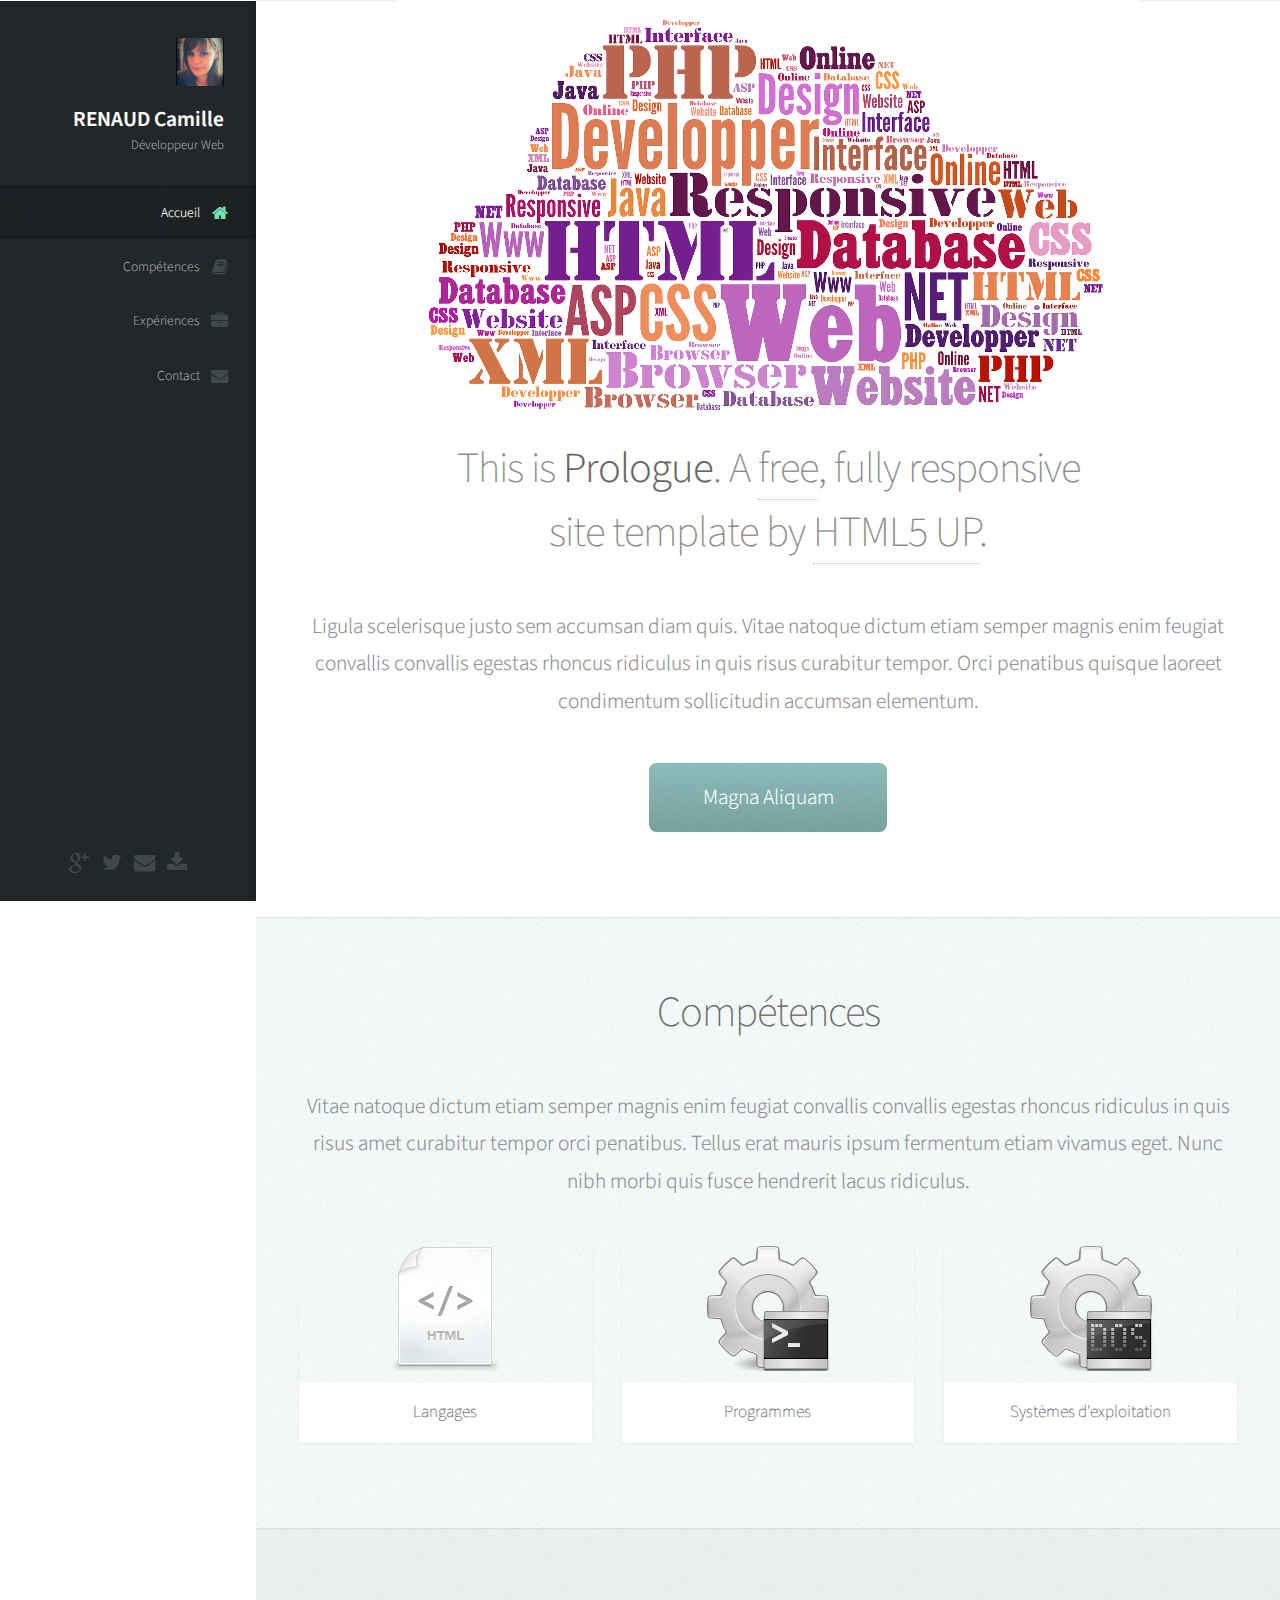
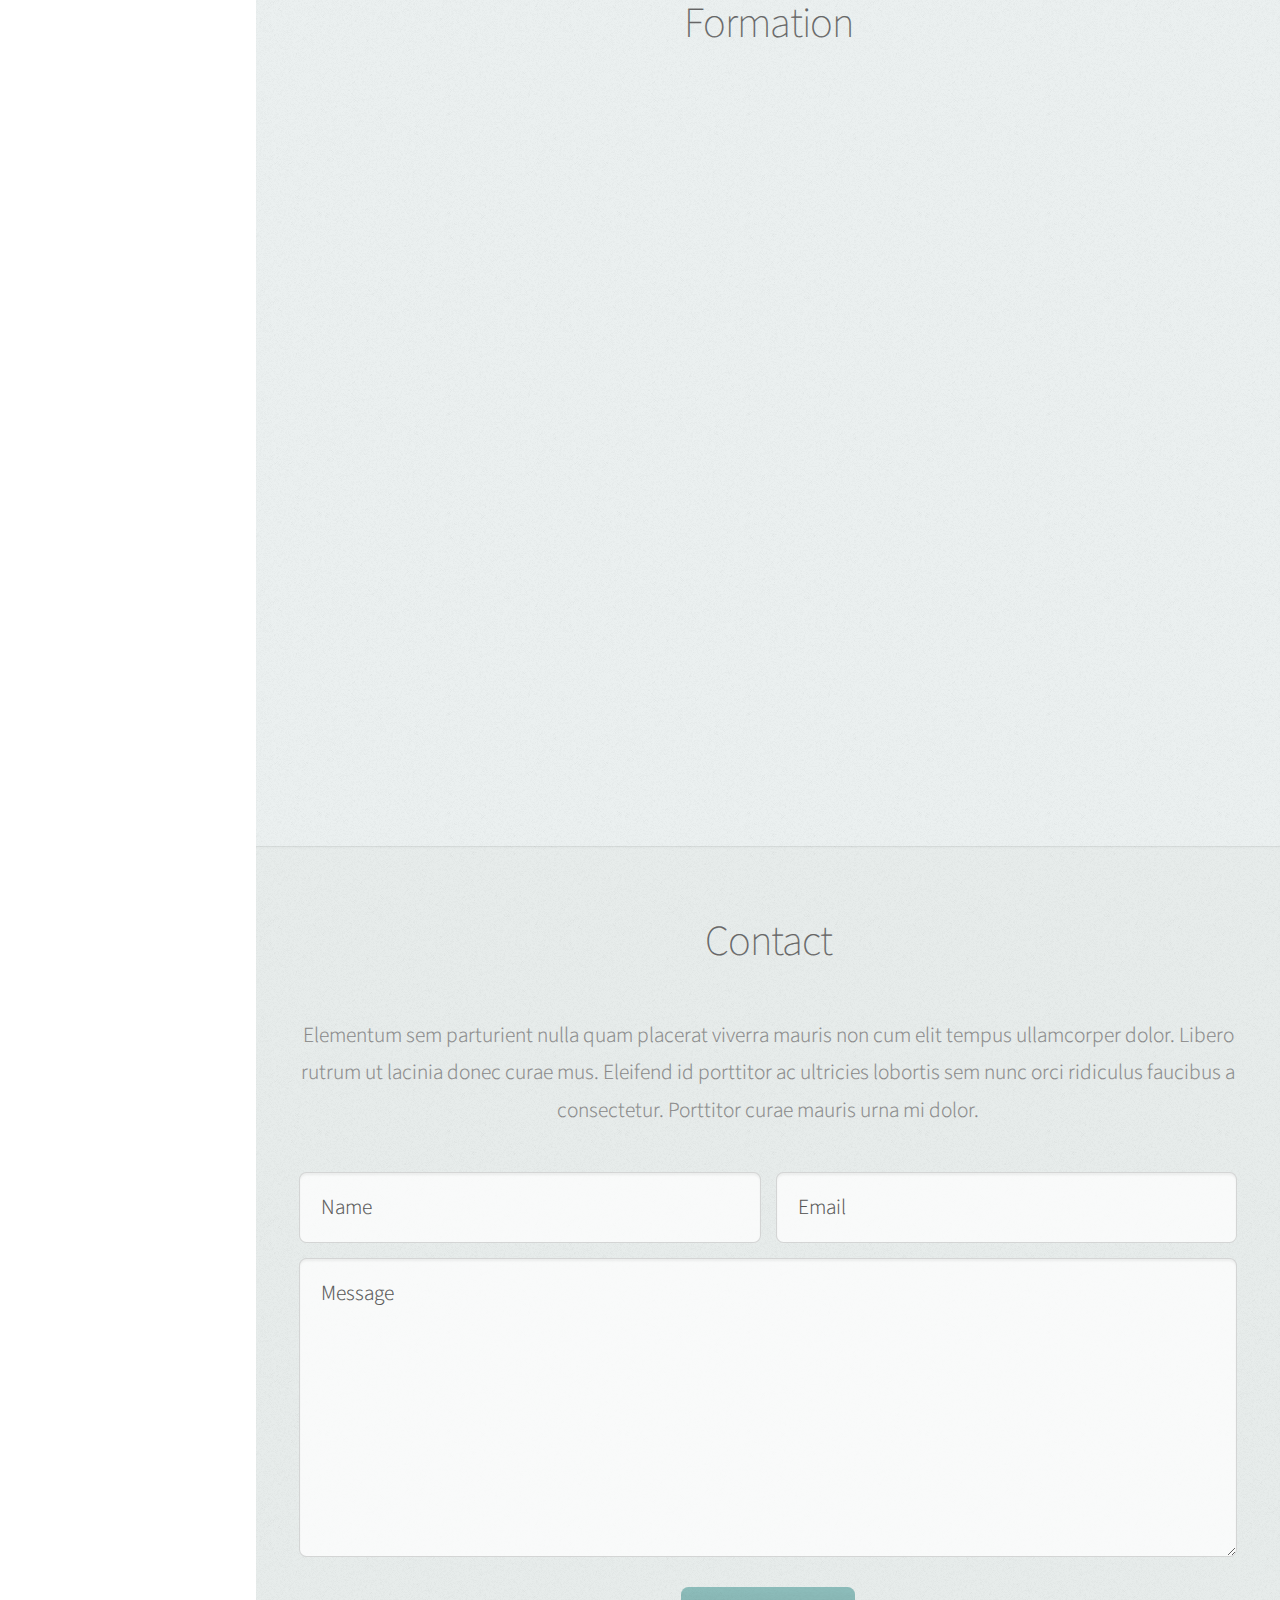
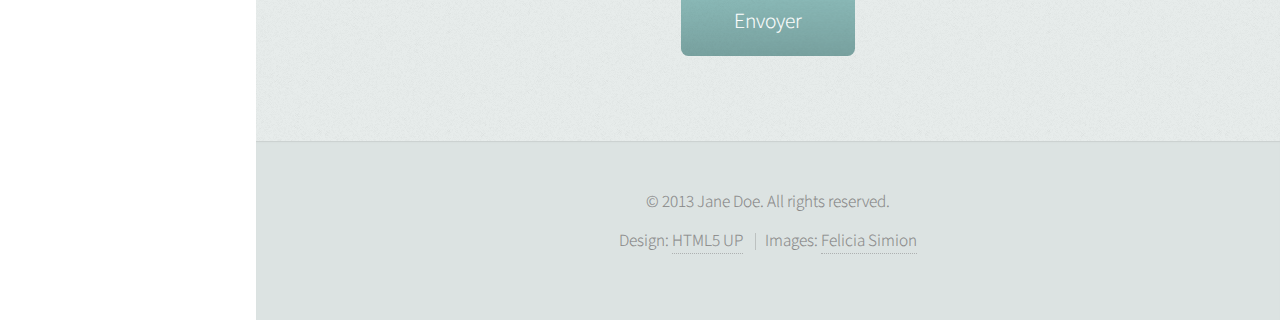
==== prologue/index.html @ a33b4a99 "First commit" ====
<!DOCTYPE HTML>
<!--
	Prologue 1.1 by HTML5 UP
	html5up.net | @n33co
	Free for personal and commercial use under the CCA 3.0 license (html5up.net/license)
-->
<html>
	<head>
		<title>Camille RENAUD </title>
		<meta http-equiv="content-type" content="text/html; charset=utf-8" />
		<meta name="description" content="" />
		<meta name="keywords" content="" />
		<link href="http://fonts.googleapis.com/css?family=Source+Sans+Pro:200,300,400,600" rel="stylesheet" type="text/css" />
		<!--[if lte IE 8]><script src="js/html5shiv.js"></script><![endif]-->
		<script src="js/jquery.min.js"></script>
		<script src="js/skel.min.js"></script>
		<script src="js/skel-panels.min.js"></script>
		<script src="js/init.js"></script>
		<noscript>
			<link rel="stylesheet" href="css/skel-noscript.css" />
			<link rel="stylesheet" href="css/style.css" />
			<link rel="stylesheet" href="css/style-wide.css" />
		</noscript>
		<!--[if lte IE 9]><link rel="stylesheet" href="css/ie9.css" /><![endif]-->
		<!--[if lte IE 8]><link rel="stylesheet" href="css/ie8.css" /><![endif]-->
	</head>
	<body>

		<!-- Header -->
			<div id="header" class="skel-panels-fixed">

				<div class="top">

					<!-- Logo -->
						<div id="logo">
							<span class="image avatar48"><img src="images/avatar (2).jpg" alt="" /></span>
							<h1 id="title">RENAUD Camille</h1>
							<span class="byline">Développeur Web</span>
						</div>

					<!-- Nav -->
						<nav id="nav">
							<ul>
								<li><a href="#top" id="top-link" class="skel-panels-ignoreHref"><span class="fa fa-home">Accueil</span></a></li>
								<li><a href="#competence" id="portfolio-link" class="skel-panels-ignoreHref"><span class="fa fa-book">Compétences</span></a></li>
								<li><a href="#experience" id="about-link" class="skel-panels-ignoreHref"><span class="fa fa-briefcase">Expériences</span></a></li>
								<li><a href="#contact" id="contact-link" class="skel-panels-ignoreHref"><span class="fa fa-envelope">Contact</span></a></li>
							</ul>
						</nav>
						
				</div>
				
				<div class="bottom">

					<!-- Social Icons -->
						<ul class="icons">
							<li><a href="#" class="fa fa-google-plus solo"><span>Google +</span></a></li>
							<li><a href="#" class="fa fa-twitter solo"><span>Twitter</span></a></li>
							<li><a href="mailto:renaud.camille02@gmail.com" class="fa fa-envelope solo"><span>Email</span></a></li>
							<li><a href="#" class="fa fa-download solo"><span>Télécharger mon CV</span></a></li>
						</ul>
				
				</div>
			
			</div>

		<!-- Main -->
			<div id="main">
			
				<!-- Intro -->
					<section id="top" class="one">
						<div class="container">

							<img src="images/cloudWebDevRedim.png" alt="" /></a>

							<header>
								<h2 class="alt">This is <strong>Prologue</strong>. A <a href="http://html5up.net/license">free</a>, fully responsive<br />
								site template by <a href="http://html5up.net">HTML5 UP</a>.</h2>
							</header>
							
							<p>Ligula scelerisque justo sem accumsan diam quis. Vitae natoque dictum 
							etiam semper magnis enim feugiat convallis convallis egestas rhoncus ridiculus 
							in quis risus curabitur tempor. Orci penatibus quisque laoreet condimentum 
							sollicitudin accumsan elementum.</p>

							<footer>
								<a href="#portfolio" class="button scrolly">Magna Aliquam</a>
							</footer>

						</div>
					</section>
					
				<!-- Compétences -->
					<section id="competence" class="two">
						<div class="container">
					
							<header>
								<h2>Compétences</h2>
							</header>
							
							<p>Vitae natoque dictum etiam semper magnis enim feugiat convallis convallis
							egestas rhoncus ridiculus in quis risus amet curabitur tempor orci penatibus.
							Tellus erat mauris ipsum fermentum etiam vivamus eget. Nunc nibh morbi quis 
							fusce hendrerit lacus ridiculus.</p>
						
							<div class="row">
								<div class="4u">
									<article class="item">
										<img src="images/html.png" alt="" /></a>
										<header>
											<h3>Langages</h3>
											<small></small>
										</header>
									</article>
									
								</div>
								<div class="4u">
									<article class="item">
										<img src="images/programmes.png" alt="" /></a>
										<header>
											<h3>Programmes</h3>
										</header>
									</article>
								</div>
								<div class="4u">
									<article class="item">
										<img src="images/dos.png" alt="" /></a>
										<header>
											<h3>Systèmes d'exploitation</h3>
										</header>
									</article>
								</div>
							</div>
						</div>
					</section>

				<!-- Expérience -->
					<section id="experience" class="three">
						<div class="container">

							<header>
								<h2>Formation</h2>
							</header>
							<iframe src='http://cdn.knightlab.com/libs/timeline/latest/embed/index.html?source=0Aj11MowfPvYHdFdXZmFJZU50dHVqMDJ0Q3JFQV9kMkE&font=Rancho-Gudea&maptype=ROADMAP&lang=fr&start_at_end=true&height=650' width='100%' height='650' frameborder='0'></iframe>
						</div>
					</section>
			
				<!-- Contact -->
					<section id="contact" class="four">
						<div class="container">

							<header>
								<h2>Contact</h2>
							</header>

							<p>Elementum sem parturient nulla quam placerat viverra 
							mauris non cum elit tempus ullamcorper dolor. Libero rutrum ut lacinia 
							donec curae mus. Eleifend id porttitor ac ultricies lobortis sem nunc 
							orci ridiculus faucibus a consectetur. Porttitor curae mauris urna mi dolor.</p>
							
							<form method="post" action="#">
								<div class="row half">
									<div class="6u"><input type="text" class="text" name="name" placeholder="Name" /></div>
									<div class="6u"><input type="text" class="text" name="email" placeholder="Email" /></div>
								</div>
								<div class="row half">
									<div class="12u">
										<textarea name="message" placeholder="Message"></textarea>
									</div>
								</div>
								<div class="row">
									<div class="12u">
										<a href="mailto:renaud.camille@crenaud.com" class="button submit">Envoyer</a>
									</div>
								</div>
							</form>

						</div>
					</section>
			
			</div>

		<!-- Footer -->
			<div id="footer">
				
				<!-- Copyright -->
					<div class="copyright">
						<p>&copy; 2013 Jane Doe. All rights reserved.</p>
						<ul class="menu">
							<li>Design: <a href="http://html5up.net">HTML5 UP</a></li>
							<li>Images: <a href="http://ineedchemicalx.deviantart.com">Felicia Simion</a></li>
						</ul>
					</div>
				
			</div>

	</body>
</html>
---- prologue/css/skel-noscript.css ----
/* Resets (http://meyerweb.com/eric/tools/css/reset/ | v2.0 | 20110126 | License: none (public domain)) */

	html,body,div,span,applet,object,iframe,h1,h2,h3,h4,h5,h6,p,blockquote,pre,a,abbr,acronym,address,big,cite,code,del,dfn,em,img,ins,kbd,q,s,samp,small,strike,strong,sub,sup,tt,var,b,u,i,center,dl,dt,dd,ol,ul,li,fieldset,form,label,legend,table,caption,tbody,tfoot,thead,tr,th,td,article,aside,canvas,details,embed,figure,figcaption,footer,header,hgroup,menu,nav,output,ruby,section,summary,time,mark,audio,video{margin:0;padding:0;border:0;font-size:100%;font:inherit;vertical-align:baseline;}article,aside,details,figcaption,figure,footer,header,hgroup,menu,nav,section{display:block;}body{line-height:1;}ol,ul{list-style:none;}blockquote,q{quotes:none;}blockquote:before,blockquote:after,q:before,q:after{content:'';content:none;}table{border-collapse:collapse;border-spacing:0;}body{-webkit-text-size-adjust:none}

/* Box Model */

	*, *:before, *:after {
		-moz-box-sizing: border-box;
		-webkit-box-sizing: border-box;
		-o-box-sizing: border-box;
		-ms-box-sizing: border-box;
		box-sizing: border-box;
	}

/* Container */

	body {
		min-width: 1200px;
	}

	.container {
		width: 1200px;
		margin-left: auto;
		margin-right: auto;
	}

	/* Modifiers */
	
		.container.small {
			width: 900px;
		}

		.container.big {
			width: 100%;
			max-width: 1500px;
			min-width: 1200px;
		}

/* Grid */

	/* Cells */

		.\31 2u { width: 100% }
		.\31 1u { width: 91.6666666667% }
		.\31 0u { width: 83.3333333333% }
		.\39 u { width: 75% }
		.\38 u { width: 66.6666666667% }
		.\37 u { width: 58.3333333333% }
		.\36 u { width: 50% }
		.\35 u { width: 41.6666666667% }
		.\34 u { width: 33.3333333333% }
		.\33 u { width: 25% }
		.\32 u { width: 16.6666666667% }
		.\31 u { width: 8.3333333333% }
		.\-11u { margin-left: 91.6666666667% }
		.\-10u { margin-left: 83.3333333333% }
		.\-9u { margin-left: 75% }
		.\-8u { margin-left: 66.6666666667% }
		.\-7u { margin-left: 58.3333333333% }
		.\-6u { margin-left: 50% }
		.\-5u { margin-left: 41.6666666667% }
		.\-4u { margin-left: 33.3333333333% }
		.\-3u { margin-left: 25% }
		.\-2u { margin-left: 16.6666666667% }
		.\-1u { margin-left: 8.3333333333% }

		.row > * {
			padding: 40px 0 0 40px;
			float: left;
			-moz-box-sizing: border-box;
			-webkit-box-sizing: border-box;
			-o-box-sizing: border-box;
			-ms-box-sizing: border-box;
			box-sizing: border-box;
		}

		.row + .row > * {
			padding-top: 40px;
		}

		.row {
			margin-left: -40px;
		}

	/* Rows */

		.row:after {
			content: '';
			display: block;
			clear: both;
			height: 0;
		}

		.row:first-child > * {
			padding-top: 0;
		}

		.row > * {
			padding-top: 0;
		}

		/* Modifiers */

			/* Flush */

				.row.flush {
					margin-left: 0;
				}

				.row.flush > * {
					padding: 0 !important;
				}

			/* Quarter */

				.row.quarter > * {
					padding: 10px 0 0 10px;
				}

				.row.quarter + .row.quarter > * {
					padding-top: 10px;
				}

				.row.quarter {
					margin-left: -10px;
				}

			/* Half */

				.row.half > * {
					padding: 20px 0 0 20px;
				}

				.row.half + .row.half > * {
					padding-top: 20px;
				}

				.row.half {
					margin-left: -20px;
				}

			/* One and (a) Half */

				.row.oneandhalf > * {
					padding: 60px 0 0 60px;
				}

				.row.oneandhalf + .row.oneandhalf > * {
					padding-top: 60px;
				}

				.row.oneandhalf {
					margin-left: -60px;
				}

			/* Double */

				.row.double > * {
					padding: 80px 0 0 80px;
				}

				.row.double + .row.double > * {
					padding-top: 80px;
				}

				.row.double {
					margin-left: -80px;
				}
---- prologue/css/style.css ----
@charset 'UTF-8';

@font-face{font-family:'FontAwesome';src:url('font/fontawesome-webfont.eot?v=4.0.1');src:url('font/fontawesome-webfont.eot?#iefix&v=4.0.1') format('embedded-opentype'),url('font/fontawesome-webfont.woff?v=4.0.1') format('woff'),url('font/fontawesome-webfont.ttf?v=4.0.1') format('truetype'),url('font/fontawesome-webfont.svg?v=4.0.1#fontawesomeregular') format('svg');font-weight:normal;font-style:normal}

/*
	Prologue 1.1 by HTML5 UP
	html5up.net | @n33co
	Free for personal and commercial use under the CCA 3.0 license (html5up.net/license)
*/

/*********************************************************************************/
/* Basic                                                                         */
/*********************************************************************************/

	body
	{
		background: #fff;
	}

	body,input,textarea,select
	{
		font-family: 'Source Sans Pro', sans-serif;
		font-size: 19pt;
		font-weight: 300;
		line-height: 1.75em;
		color: #888;
		-webkit-text-stroke: 0.15px;
	}

	h1,h2,h3,h4,h5,h6
	{
		font-weight: 200;
		color: #666;
		line-height: 1.5em;
	}
	
		h1 a, h2 a, h3 a, h4 a, h5 a, h6 a
		{
			color: inherit;
			text-decoration: none;
		}

		h1 strong, h2 strong, h3 strong, h4 strong, h5 strong, h6 strong
		{
			font-weight: 300;
		}
		
		h2
		{
			font-size: 2em;
			letter-spacing: -1px;
		}
		
			h2.alt
			{
				color: #888;
			}
			
			h2.alt strong
			{
				color: #666;
			}

		h3
		{
			font-size: 1.5em;
		}

	header
	{
		margin: 0 0 2em 0;
	}

	footer
	{
		margin: 2em 0 0 0;
	}

	strong, b
	{
		font-weight: 300;
		color: #666;
	}
	
	em, i
	{
		font-style: italic;
	}

	a
	{
		text-decoration: none;
		color: inherit;
		border-bottom: dotted 1px rgba(128,128,128,0.5);
		-moz-transition: color 0.35s ease-in-out, border-bottom-color 0.35s ease-in-out;
		-webkit-transition: color 0.35s ease-in-out, border-bottom-color 0.35s ease-in-out;
		-o-transition: color 0.35s ease-in-out, border-bottom-color 0.35s ease-in-out;
		-ms-transition: color 0.35s ease-in-out, border-bottom-color 0.35s ease-in-out;
		transition: color 0.35s ease-in-out, border-bottom-color 0.35s ease-in-out;
		outline: 0;
	}

		a:hover
		{
			color: #E27689;
			border-bottom-color: rgba(255,255,255,0);
		}

	sub
	{
		position: relative;
		top: 0.5em;
		font-size: 0.8em;
	}
	
	sup
	{
		position: relative;
		top: -0.5em;
		font-size: 0.8em;
	}
	
	hr
	{
		border: 0;
		border-top: solid 1px #ddd;
	}
	
	blockquote
	{
		border-left: solid 0.5em #ddd;
		padding: 1em 0 1em 2em;
		font-style: italic;
	}
	
	p, ul, ol, dl, table
	{
		margin-bottom: 2em;
	}

	br.clear
	{
		clear: both;
	}

	/* Sections/Articles */
	
		section,
		article
		{
			margin-bottom: 3em;
		}
		
		section > :last-child,
		article > :last-child,
		section > .container > :last-child,
		article > .container > :last-child
		{
			margin-bottom: 0;
		}

		section:last-child,
		article:last-child
		{
			margin-bottom: 0;
		}

		.row > section,
		.row > article
		{
			margin-bottom: 0;
		}

	/* Images */

		.image
		{
			display: inline-block;
			border: 0;
		}
		
			.image img
			{
				display: block;
				width: 100%;
			}
			
			.image.avatar48
			{
				width: 48px;
				height: 48px;
				background: #f00;
			}
			
				.image.avatar48 img
				{
					width: 48px;
					height: 48px;
				}

			.image.full
			{
				display: block;
				width: 100%;
			}
			
			.image.featured
			{
				display: block;
				width: 100%;
				margin: 0 0 2em 0;
			}
			
			.image.left
			{
				float: left;
				margin: 0 2em 2em 0;
			}
			
			.image.centered
			{
				display: block;
				margin: 0 0 2em 0;
			}

				.image.centered img
				{
					margin: 0 auto;
					width: auto;
				}

	/* Lists */

		ul.default
		{
			list-style: disc;
			padding-left: 1em;
		}
		
			ul.default li
			{
				padding-left: 0.5em;
			}		

		ul.icons
		{
			cursor: default;
		}	
		
			ul.icons li
			{
				display: inline-block;
			}
			
				ul.icons a
				{
					display: inline-block;
					width: 2em;
					height: 2em;
					line-height: 2em;
					text-align: center;
					border: 0;
				}

		ul.menu
		{
			cursor: default;
		}
		
			ul.menu li
			{
				display: inline-block;
				line-height: 1em;
				border-left: solid 1px rgba(128,128,128,0.35);
				padding: 0 0 0 0.5em;
				margin: 0 0 0 0.5em;
			}
			
			ul.menu li:first-child
			{
				border-left: 0;
				padding-left: 0;
				margin-left: 0;
			}

		ol.default
		{
			list-style: decimal;
			padding-left: 1.25em;
		}

			ol.default li
			{
				padding-left: 0.25em;
			}

	/* Forms */

		form
		{
		}
		
			form label
			{
				display: block;
				text-align: left;
				margin-bottom: 0.5em;
			}
		
			form input.text,
			form select,
			form textarea
			{
				position: relative;
				-webkit-appearance: none;
				display: block;
				border: 0;
				background: #fff;
				background: rgba(255,255,255,0.75);
				width: 100%;
				border-radius: 0.35em;
				padding: 0.75em 1em 0.75em 1em;
				box-shadow: inset 0 0.1em 0.1em 0 rgba(0,0,0,0.05);
				border: solid 1px rgba(0,0,0,0.15);
				-moz-transition: all 0.35s ease-in-out;
				-webkit-transition: all 0.35s ease-in-out;
				-o-transition: all 0.35s ease-in-out;
				-ms-transition: all 0.35s ease-in-out;
				transition: all 0.35s ease-in-out;
			}

				form input.text:hover,
				form select:hover,
				form textarea:hover
				{
				}

				form input.text:focus,
				form select:focus,
				form textarea:focus
				{
					box-shadow: 0 0 2px 1px #8ededc;
					background: #fff;
				}
				
				form textarea
				{
					min-height: 14em;
				}

				form .formerize-placeholder
				{
					color: #555 !important;
				}

				form ::-webkit-input-placeholder
				{
					color: #555 !important;
				}

				form :-moz-placeholder
				{
					color: #555 !important;
				}

				form ::-moz-placeholder
				{
					color: #555 !important;
				}

				form :-ms-input-placeholder
				{
					color: #555 !important;
				}

				form ::-moz-focus-inner
				{
					border: 0;
				}
			
	/* Tables */
	
		table
		{
			width: 100%;
		}
		
			table.default
			{
				width: 100%;
				text-align: left;
			}
			
				table.default tbody tr:nth-child(2n+2)
				{
					background: #f4f4f4;
				}
				
				table.default td
				{
					padding: 0.5em 1em 0.5em 1em;
				}
				
				table.default th
				{
					text-align: left;
					padding: 0.5em 1em 0.5em 1em;
					color: #fff;
					background: #222729 url('images/overlay.png');
				}
			
				table.default thead
				{
					background: #444;
					color: #fff;
				}
				
				table.default tfoot
				{
					background: #eee;
				}
				
				table.default tbody
				{
				}

	/* Buttons */
		
		.button
		{
			position: relative;
			display: inline-block;
			border-radius: 0.35em;
			color: #fff !important;
			text-decoration: none;
			padding: 0.75em 2.5em 0.75em 2.5em;
			background-color: #8ebebc;
			border: 0;
			cursor: pointer;
			background-image: -moz-linear-gradient(top, rgba(0,0,0,0), rgba(0,0,0,0.15)), url('images/overlay.png');
			background-image: -webkit-linear-gradient(top, rgba(0,0,0,0), rgba(0,0,0,0.15)), url('images/overlay.png');
			background-image: -o-linear-gradient(top, rgba(0,0,0,0), rgba(0,0,0,0.15)), url('images/overlay.png');
			background-image: -ms-linear-gradient(top, rgba(0,0,0,0), rgba(0,0,0,0.15)), url('images/overlay.png');
			background-image: linear-gradient(top, rgba(0,0,0,0), rgba(0,0,0,0.15)), url('images/overlay.png');			
			-moz-transition: background-color 0.35s ease-in-out;
			-webkit-transition: background-color 0.35s ease-in-out;
			-o-transition: background-color 0.35s ease-in-out;
			-ms-transition: background-color 0.35s ease-in-out;
			transition: background-color 0.35s ease-in-out;
		}

			.button:hover
			{
				background-color: #9ececc;
			}
			
			.button:active
			{
				background-color: #7eaeac;
			}
		
	/* Item */
	
		.item
		{
			box-shadow: 0 0.05em 0.15em 0 rgba(0,0,0,0.05);
			margin-bottom: 40px;
		}
		
			.item header
			{
				background: #fff;
				margin: 0;
				padding: 1em 0 1em 0;
				font-size: 0.8em;
			}

				.item header h3
				{
					font-size: 1em;
				}

/*********************************************************************************/
/* Icons                                                                         */
/* Powered by Font Awesome by Dave Gandy | http://fontawesome.io                 */
/* Licensed under the SIL OFL 1.1 (font), MIT (CSS)                              */
/*********************************************************************************/

	.fa
	{
		text-decoration: none;
	}

		.fa.solo
		{
		}
		
			.fa.solo span
			{
				display: none;
			}

		.fa:before
		{
			display:inline-block;
			font-family: FontAwesome;
			font-size: 1.25em;
			text-decoration: none;
			font-style: normal;
			font-weight: normal;
			line-height: 1;
			-webkit-font-smoothing:antialiased;
			-moz-osx-font-smoothing:grayscale;
		}

		.fa-lg{font-size:1.3333333333333333em;line-height:.75em;vertical-align:-15%}
		.fa-2x{font-size:2em}
		.fa-3x{font-size:3em}
		.fa-4x{font-size:4em}
		.fa-5x{font-size:5em}
		.fa-fw{width:1.2857142857142858em;text-align:center}
		.fa-ul{padding-left:0;margin-left:2.142857142857143em;list-style-type:none}.fa-ul>li{position:relative}
		.fa-li{position:absolute;left:-2.142857142857143em;width:2.142857142857143em;top:.14285714285714285em;text-align:center}.fa-li.fa-lg{left:-1.8571428571428572em}
		.fa-border{padding:.2em .25em .15em;border:solid .08em #eee;border-radius:.1em}
		.pull-right{float:right}
		.pull-left{float:left}
		.fa.pull-left{margin-right:.3em}
		.fa.pull-right{margin-left:.3em}
		.fa-spin{-webkit-animation:spin 2s infinite linear;-moz-animation:spin 2s infinite linear;-o-animation:spin 2s infinite linear;animation:spin 2s infinite linear}
		@-moz-keyframes spin{0%{-moz-transform:rotate(0deg)} 100%{-moz-transform:rotate(359deg)}}@-webkit-keyframes spin{0%{-webkit-transform:rotate(0deg)} 100%{-webkit-transform:rotate(359deg)}}@-o-keyframes spin{0%{-o-transform:rotate(0deg)} 100%{-o-transform:rotate(359deg)}}@-ms-keyframes spin{0%{-ms-transform:rotate(0deg)} 100%{-ms-transform:rotate(359deg)}}@keyframes spin{0%{transform:rotate(0deg)} 100%{transform:rotate(359deg)}}.fa-rotate-90{filter:progid:DXImageTransform.Microsoft.BasicImage(rotation=1);-webkit-transform:rotate(90deg);-moz-transform:rotate(90deg);-ms-transform:rotate(90deg);-o-transform:rotate(90deg);transform:rotate(90deg)}
		.fa-rotate-180{filter:progid:DXImageTransform.Microsoft.BasicImage(rotation=2);-webkit-transform:rotate(180deg);-moz-transform:rotate(180deg);-ms-transform:rotate(180deg);-o-transform:rotate(180deg);transform:rotate(180deg)}
		.fa-rotate-270{filter:progid:DXImageTransform.Microsoft.BasicImage(rotation=3);-webkit-transform:rotate(270deg);-moz-transform:rotate(270deg);-ms-transform:rotate(270deg);-o-transform:rotate(270deg);transform:rotate(270deg)}
		.fa-flip-horizontal{filter:progid:DXImageTransform.Microsoft.BasicImage(rotation=0, mirror=1);-webkit-transform:scale(-1, 1);-moz-transform:scale(-1, 1);-ms-transform:scale(-1, 1);-o-transform:scale(-1, 1);transform:scale(-1, 1)}
		.fa-flip-vertical{filter:progid:DXImageTransform.Microsoft.BasicImage(rotation=2, mirror=1);-webkit-transform:scale(1, -1);-moz-transform:scale(1, -1);-ms-transform:scale(1, -1);-o-transform:scale(1, -1);transform:scale(1, -1)}
		.fa-stack{position:relative;display:inline-block;width:2em;height:2em;line-height:2em;vertical-align:middle}
		.fa-stack-1x,.fa-stack-2x{position:absolute;left:0;width:100%;text-align:center}
		.fa-stack-1x{line-height:inherit}
		.fa-stack-2x{font-size:2em}
		.fa-inverse{color:#fff}
		.fa-glass:before{content:"\f000"}
		.fa-music:before{content:"\f001"}
		.fa-search:before{content:"\f002"}
		.fa-envelope-o:before{content:"\f003"}
		.fa-heart:before{content:"\f004"}
		.fa-star:before{content:"\f005"}
		.fa-star-o:before{content:"\f006"}
		.fa-user:before{content:"\f007"}
		.fa-film:before{content:"\f008"}
		.fa-th-large:before{content:"\f009"}
		.fa-th:before{content:"\f00a"}
		.fa-th-list:before{content:"\f00b"}
		.fa-check:before{content:"\f00c"}
		.fa-times:before{content:"\f00d"}
		.fa-search-plus:before{content:"\f00e"}
		.fa-search-minus:before{content:"\f010"}
		.fa-power-off:before{content:"\f011"}
		.fa-signal:before{content:"\f012"}
		.fa-gear:before,.fa-cog:before{content:"\f013"}
		.fa-trash-o:before{content:"\f014"}
		.fa-home:before{content:"\f015"}
		.fa-file-o:before{content:"\f016"}
		.fa-clock-o:before{content:"\f017"}
		.fa-road:before{content:"\f018"}
		.fa-download:before{content:"\f019"}
		.fa-arrow-circle-o-down:before{content:"\f01a"}
		.fa-arrow-circle-o-up:before{content:"\f01b"}
		.fa-inbox:before{content:"\f01c"}
		.fa-play-circle-o:before{content:"\f01d"}
		.fa-rotate-right:before,.fa-repeat:before{content:"\f01e"}
		.fa-refresh:before{content:"\f021"}
		.fa-list-alt:before{content:"\f022"}
		.fa-lock:before{content:"\f023"}
		.fa-flag:before{content:"\f024"}
		.fa-headphones:before{content:"\f025"}
		.fa-volume-off:before{content:"\f026"}
		.fa-volume-down:before{content:"\f027"}
		.fa-volume-up:before{content:"\f028"}
		.fa-qrcode:before{content:"\f029"}
		.fa-barcode:before{content:"\f02a"}
		.fa-tag:before{content:"\f02b"}
		.fa-tags:before{content:"\f02c"}
		.fa-book:before{content:"\f02d"}
		.fa-bookmark:before{content:"\f02e"}
		.fa-print:before{content:"\f02f"}
		.fa-camera:before{content:"\f030"}
		.fa-font:before{content:"\f031"}
		.fa-bold:before{content:"\f032"}
		.fa-italic:before{content:"\f033"}
		.fa-text-height:before{content:"\f034"}
		.fa-text-width:before{content:"\f035"}
		.fa-align-left:before{content:"\f036"}
		.fa-align-center:before{content:"\f037"}
		.fa-align-right:before{content:"\f038"}
		.fa-align-justify:before{content:"\f039"}
		.fa-list:before{content:"\f03a"}
		.fa-dedent:before,.fa-outdent:before{content:"\f03b"}
		.fa-indent:before{content:"\f03c"}
		.fa-video-camera:before{content:"\f03d"}
		.fa-picture-o:before{content:"\f03e"}
		.fa-pencil:before{content:"\f040"}
		.fa-map-marker:before{content:"\f041"}
		.fa-adjust:before{content:"\f042"}
		.fa-tint:before{content:"\f043"}
		.fa-edit:before,.fa-pencil-square-o:before{content:"\f044"}
		.fa-share-square-o:before{content:"\f045"}
		.fa-check-square-o:before{content:"\f046"}
		.fa-move:before{content:"\f047"}
		.fa-step-backward:before{content:"\f048"}
		.fa-fast-backward:before{content:"\f049"}
		.fa-backward:before{content:"\f04a"}
		.fa-play:before{content:"\f04b"}
		.fa-pause:before{content:"\f04c"}
		.fa-stop:before{content:"\f04d"}
		.fa-forward:before{content:"\f04e"}
		.fa-fast-forward:before{content:"\f050"}
		.fa-step-forward:before{content:"\f051"}
		.fa-eject:before{content:"\f052"}
		.fa-chevron-left:before{content:"\f053"}
		.fa-chevron-right:before{content:"\f054"}
		.fa-plus-circle:before{content:"\f055"}
		.fa-minus-circle:before{content:"\f056"}
		.fa-times-circle:before{content:"\f057"}
		.fa-check-circle:before{content:"\f058"}
		.fa-question-circle:before{content:"\f059"}
		.fa-info-circle:before{content:"\f05a"}
		.fa-crosshairs:before{content:"\f05b"}
		.fa-times-circle-o:before{content:"\f05c"}
		.fa-check-circle-o:before{content:"\f05d"}
		.fa-ban:before{content:"\f05e"}
		.fa-arrow-left:before{content:"\f060"}
		.fa-arrow-right:before{content:"\f061"}
		.fa-arrow-up:before{content:"\f062"}
		.fa-arrow-down:before{content:"\f063"}
		.fa-mail-forward:before,.fa-share:before{content:"\f064"}
		.fa-resize-full:before{content:"\f065"}
		.fa-resize-small:before{content:"\f066"}
		.fa-plus:before{content:"\f067"}
		.fa-minus:before{content:"\f068"}
		.fa-asterisk:before{content:"\f069"}
		.fa-exclamation-circle:before{content:"\f06a"}
		.fa-gift:before{content:"\f06b"}
		.fa-leaf:before{content:"\f06c"}
		.fa-fire:before{content:"\f06d"}
		.fa-eye:before{content:"\f06e"}
		.fa-eye-slash:before{content:"\f070"}
		.fa-warning:before,.fa-exclamation-triangle:before{content:"\f071"}
		.fa-plane:before{content:"\f072"}
		.fa-calendar:before{content:"\f073"}
		.fa-random:before{content:"\f074"}
		.fa-comment:before{content:"\f075"}
		.fa-magnet:before{content:"\f076"}
		.fa-chevron-up:before{content:"\f077"}
		.fa-chevron-down:before{content:"\f078"}
		.fa-retweet:before{content:"\f079"}
		.fa-shopping-cart:before{content:"\f07a"}
		.fa-folder:before{content:"\f07b"}
		.fa-folder-open:before{content:"\f07c"}
		.fa-resize-vertical:before{content:"\f07d"}
		.fa-resize-horizontal:before{content:"\f07e"}
		.fa-bar-chart-o:before{content:"\f080"}
		.fa-twitter-square:before{content:"\f081"}
		.fa-facebook-square:before{content:"\f082"}
		.fa-camera-retro:before{content:"\f083"}
		.fa-key:before{content:"\f084"}
		.fa-gears:before,.fa-cogs:before{content:"\f085"}
		.fa-comments:before{content:"\f086"}
		.fa-thumbs-o-up:before{content:"\f087"}
		.fa-thumbs-o-down:before{content:"\f088"}
		.fa-star-half:before{content:"\f089"}
		.fa-heart-o:before{content:"\f08a"}
		.fa-sign-out:before{content:"\f08b"}
		.fa-linkedin-square:before{content:"\f08c"}
		.fa-thumb-tack:before{content:"\f08d"}
		.fa-external-link:before{content:"\f08e"}
		.fa-sign-in:before{content:"\f090"}
		.fa-trophy:before{content:"\f091"}
		.fa-github-square:before{content:"\f092"}
		.fa-upload:before{content:"\f093"}
		.fa-lemon-o:before{content:"\f094"}
		.fa-phone:before{content:"\f095"}
		.fa-square-o:before{content:"\f096"}
		.fa-bookmark-o:before{content:"\f097"}
		.fa-phone-square:before{content:"\f098"}
		.fa-twitter:before{content:"\f099"}
		.fa-facebook:before{content:"\f09a"}
		.fa-github:before{content:"\f09b"}
		.fa-unlock:before{content:"\f09c"}
		.fa-credit-card:before{content:"\f09d"}
		.fa-rss:before{content:"\f09e"}
		.fa-hdd-o:before{content:"\f0a0"}
		.fa-bullhorn:before{content:"\f0a1"}
		.fa-bell:before{content:"\f0f3"}
		.fa-certificate:before{content:"\f0a3"}
		.fa-hand-o-right:before{content:"\f0a4"}
		.fa-hand-o-left:before{content:"\f0a5"}
		.fa-hand-o-up:before{content:"\f0a6"}
		.fa-hand-o-down:before{content:"\f0a7"}
		.fa-arrow-circle-left:before{content:"\f0a8"}
		.fa-arrow-circle-right:before{content:"\f0a9"}
		.fa-arrow-circle-up:before{content:"\f0aa"}
		.fa-arrow-circle-down:before{content:"\f0ab"}
		.fa-globe:before{content:"\f0ac"}
		.fa-wrench:before{content:"\f0ad"}
		.fa-tasks:before{content:"\f0ae"}
		.fa-filter:before{content:"\f0b0"}
		.fa-briefcase:before{content:"\f0b1"}
		.fa-fullscreen:before{content:"\f0b2"}
		.fa-group:before{content:"\f0c0"}
		.fa-chain:before,.fa-link:before{content:"\f0c1"}
		.fa-cloud:before{content:"\f0c2"}
		.fa-flask:before{content:"\f0c3"}
		.fa-cut:before,.fa-scissors:before{content:"\f0c4"}
		.fa-copy:before,.fa-files-o:before{content:"\f0c5"}
		.fa-paperclip:before{content:"\f0c6"}
		.fa-save:before,.fa-floppy-o:before{content:"\f0c7"}
		.fa-square:before{content:"\f0c8"}
		.fa-reorder:before{content:"\f0c9"}
		.fa-list-ul:before{content:"\f0ca"}
		.fa-list-ol:before{content:"\f0cb"}
		.fa-strikethrough:before{content:"\f0cc"}
		.fa-underline:before{content:"\f0cd"}
		.fa-table:before{content:"\f0ce"}
		.fa-magic:before{content:"\f0d0"}
		.fa-truck:before{content:"\f0d1"}
		.fa-pinterest:before{content:"\f0d2"}
		.fa-pinterest-square:before{content:"\f0d3"}
		.fa-google-plus-square:before{content:"\f0d4"}
		.fa-google-plus:before{content:"\f0d5"}
		.fa-money:before{content:"\f0d6"}
		.fa-caret-down:before{content:"\f0d7"}
		.fa-caret-up:before{content:"\f0d8"}
		.fa-caret-left:before{content:"\f0d9"}
		.fa-caret-right:before{content:"\f0da"}
		.fa-columns:before{content:"\f0db"}
		.fa-unsorted:before,.fa-sort:before{content:"\f0dc"}
		.fa-sort-down:before,.fa-sort-asc:before{content:"\f0dd"}
		.fa-sort-up:before,.fa-sort-desc:before{content:"\f0de"}
		.fa-envelope:before{content:"\f0e0"}
		.fa-linkedin:before{content:"\f0e1"}
		.fa-rotate-left:before,.fa-undo:before{content:"\f0e2"}
		.fa-legal:before,.fa-gavel:before{content:"\f0e3"}
		.fa-dashboard:before,.fa-tachometer:before{content:"\f0e4"}
		.fa-comment-o:before{content:"\f0e5"}
		.fa-comments-o:before{content:"\f0e6"}
		.fa-flash:before,.fa-bolt:before{content:"\f0e7"}
		.fa-sitemap:before{content:"\f0e8"}
		.fa-umbrella:before{content:"\f0e9"}
		.fa-paste:before,.fa-clipboard:before{content:"\f0ea"}
		.fa-lightbulb-o:before{content:"\f0eb"}
		.fa-exchange:before{content:"\f0ec"}
		.fa-cloud-download:before{content:"\f0ed"}
		.fa-cloud-upload:before{content:"\f0ee"}
		.fa-user-md:before{content:"\f0f0"}
		.fa-stethoscope:before{content:"\f0f1"}
		.fa-suitcase:before{content:"\f0f2"}
		.fa-bell-o:before{content:"\f0a2"}
		.fa-coffee:before{content:"\f0f4"}
		.fa-cutlery:before{content:"\f0f5"}
		.fa-file-text-o:before{content:"\f0f6"}
		.fa-building:before{content:"\f0f7"}
		.fa-hospital:before{content:"\f0f8"}
		.fa-ambulance:before{content:"\f0f9"}
		.fa-medkit:before{content:"\f0fa"}
		.fa-fighter-jet:before{content:"\f0fb"}
		.fa-beer:before{content:"\f0fc"}
		.fa-h-square:before{content:"\f0fd"}
		.fa-plus-square:before{content:"\f0fe"}
		.fa-angle-double-left:before{content:"\f100"}
		.fa-angle-double-right:before{content:"\f101"}
		.fa-angle-double-up:before{content:"\f102"}
		.fa-angle-double-down:before{content:"\f103"}
		.fa-angle-left:before{content:"\f104"}
		.fa-angle-right:before{content:"\f105"}
		.fa-angle-up:before{content:"\f106"}
		.fa-angle-down:before{content:"\f107"}
		.fa-desktop:before{content:"\f108"}
		.fa-laptop:before{content:"\f109"}
		.fa-tablet:before{content:"\f10a"}
		.fa-mobile-phone:before,.fa-mobile:before{content:"\f10b"}
		.fa-circle-o:before{content:"\f10c"}
		.fa-quote-left:before{content:"\f10d"}
		.fa-quote-right:before{content:"\f10e"}
		.fa-spinner:before{content:"\f110"}
		.fa-circle:before{content:"\f111"}
		.fa-mail-reply:before,.fa-reply:before{content:"\f112"}
		.fa-github-alt:before{content:"\f113"}
		.fa-folder-o:before{content:"\f114"}
		.fa-folder-open-o:before{content:"\f115"}
		.fa-expand-o:before{content:"\f116"}
		.fa-collapse-o:before{content:"\f117"}
		.fa-smile-o:before{content:"\f118"}
		.fa-frown-o:before{content:"\f119"}
		.fa-meh-o:before{content:"\f11a"}
		.fa-gamepad:before{content:"\f11b"}
		.fa-keyboard-o:before{content:"\f11c"}
		.fa-flag-o:before{content:"\f11d"}
		.fa-flag-checkered:before{content:"\f11e"}
		.fa-terminal:before{content:"\f120"}
		.fa-code:before{content:"\f121"}
		.fa-reply-all:before{content:"\f122"}
		.fa-mail-reply-all:before{content:"\f122"}
		.fa-star-half-empty:before,.fa-star-half-full:before,.fa-star-half-o:before{content:"\f123"}
		.fa-location-arrow:before{content:"\f124"}
		.fa-crop:before{content:"\f125"}
		.fa-code-fork:before{content:"\f126"}
		.fa-unlink:before,.fa-chain-broken:before{content:"\f127"}
		.fa-question:before{content:"\f128"}
		.fa-info:before{content:"\f129"}
		.fa-exclamation:before{content:"\f12a"}
		.fa-superscript:before{content:"\f12b"}
		.fa-subscript:before{content:"\f12c"}
		.fa-eraser:before{content:"\f12d"}
		.fa-puzzle-piece:before{content:"\f12e"}
		.fa-microphone:before{content:"\f130"}
		.fa-microphone-slash:before{content:"\f131"}
		.fa-shield:before{content:"\f132"}
		.fa-calendar-o:before{content:"\f133"}
		.fa-fire-extinguisher:before{content:"\f134"}
		.fa-rocket:before{content:"\f135"}
		.fa-maxcdn:before{content:"\f136"}
		.fa-chevron-circle-left:before{content:"\f137"}
		.fa-chevron-circle-right:before{content:"\f138"}
		.fa-chevron-circle-up:before{content:"\f139"}
		.fa-chevron-circle-down:before{content:"\f13a"}
		.fa-html5:before{content:"\f13b"}
		.fa-css3:before{content:"\f13c"}
		.fa-anchor:before{content:"\f13d"}
		.fa-unlock-o:before{content:"\f13e"}
		.fa-bullseye:before{content:"\f140"}
		.fa-ellipsis-horizontal:before{content:"\f141"}
		.fa-ellipsis-vertical:before{content:"\f142"}
		.fa-rss-square:before{content:"\f143"}
		.fa-play-circle:before{content:"\f144"}
		.fa-ticket:before{content:"\f145"}
		.fa-minus-square:before{content:"\f146"}
		.fa-minus-square-o:before{content:"\f147"}
		.fa-level-up:before{content:"\f148"}
		.fa-level-down:before{content:"\f149"}
		.fa-check-square:before{content:"\f14a"}
		.fa-pencil-square:before{content:"\f14b"}
		.fa-external-link-square:before{content:"\f14c"}
		.fa-share-square:before{content:"\f14d"}
		.fa-compass:before{content:"\f14e"}
		.fa-toggle-down:before,.fa-caret-square-o-down:before{content:"\f150"}
		.fa-toggle-up:before,.fa-caret-square-o-up:before{content:"\f151"}
		.fa-toggle-right:before,.fa-caret-square-o-right:before{content:"\f152"}
		.fa-euro:before,.fa-eur:before{content:"\f153"}
		.fa-gbp:before{content:"\f154"}
		.fa-dollar:before,.fa-usd:before{content:"\f155"}
		.fa-rupee:before,.fa-inr:before{content:"\f156"}
		.fa-cny:before,.fa-rmb:before,.fa-yen:before,.fa-jpy:before{content:"\f157"}
		.fa-ruble:before,.fa-rouble:before,.fa-rub:before{content:"\f158"}
		.fa-won:before,.fa-krw:before{content:"\f159"}
		.fa-bitcoin:before,.fa-btc:before{content:"\f15a"}
		.fa-file:before{content:"\f15b"}
		.fa-file-text:before{content:"\f15c"}
		.fa-sort-alpha-asc:before{content:"\f15d"}
		.fa-sort-alpha-desc:before{content:"\f15e"}
		.fa-sort-amount-asc:before{content:"\f160"}
		.fa-sort-amount-desc:before{content:"\f161"}
		.fa-sort-numeric-asc:before{content:"\f162"}
		.fa-sort-numeric-desc:before{content:"\f163"}
		.fa-thumbs-up:before{content:"\f164"}
		.fa-thumbs-down:before{content:"\f165"}
		.fa-youtube-square:before{content:"\f166"}
		.fa-youtube:before{content:"\f167"}
		.fa-xing:before{content:"\f168"}
		.fa-xing-square:before{content:"\f169"}
		.fa-youtube-play:before{content:"\f16a"}
		.fa-dropbox:before{content:"\f16b"}
		.fa-stack-overflow:before{content:"\f16c"}
		.fa-instagram:before{content:"\f16d"}
		.fa-flickr:before{content:"\f16e"}
		.fa-adn:before{content:"\f170"}
		.fa-bitbucket:before{content:"\f171"}
		.fa-bitbucket-square:before{content:"\f172"}
		.fa-tumblr:before{content:"\f173"}
		.fa-tumblr-square:before{content:"\f174"}
		.fa-long-arrow-down:before{content:"\f175"}
		.fa-long-arrow-up:before{content:"\f176"}
		.fa-long-arrow-left:before{content:"\f177"}
		.fa-long-arrow-right:before{content:"\f178"}
		.fa-apple:before{content:"\f179"}
		.fa-windows:before{content:"\f17a"}
		.fa-android:before{content:"\f17b"}
		.fa-linux:before{content:"\f17c"}
		.fa-dribbble:before{content:"\f17d"}
		.fa-skype:before{content:"\f17e"}
		.fa-foursquare:before{content:"\f180"}
		.fa-trello:before{content:"\f181"}
		.fa-female:before{content:"\f182"}
		.fa-male:before{content:"\f183"}
		.fa-gittip:before{content:"\f184"}
		.fa-sun-o:before{content:"\f185"}
		.fa-moon-o:before{content:"\f186"}
		.fa-archive:before{content:"\f187"}
		.fa-bug:before{content:"\f188"}
		.fa-vk:before{content:"\f189"}
		.fa-weibo:before{content:"\f18a"}
		.fa-renren:before{content:"\f18b"}
		.fa-pagelines:before{content:"\f18c"}
		.fa-stack-exchange:before{content:"\f18d"}
		.fa-arrow-circle-o-right:before{content:"\f18e"}
		.fa-arrow-circle-o-left:before{content:"\f190"}
		.fa-toggle-left:before,.fa-caret-square-o-left:before{content:"\f191"}
		.fa-dot-circle-o:before{content:"\f192"}
		.fa-wheelchair:before{content:"\f193"}
		.fa-vimeo-square:before{content:"\f194"}
		.fa-turkish-lira:before,.fa-try:before{content:"\f195"}

/*********************************************************************************/
/* Header                                                                        */
/*********************************************************************************/
	
	#header
	{
		position: fixed;
		top: 0;
		left: 0;
		width: 375px;
		height: 100%;
		color: #fff;
		background: #222729 url('images/overlay.png');
		box-shadow: inset -0.25em 0 0.25em 0 rgba(0,0,0,0.125);
		text-align: right;
	}
	
		#header .top
		{
			position: absolute;
			left: 0;
			top: 0;
			width: 100%;
		}
	
		#header .bottom
		{
			position: absolute;
			left: 0;
			bottom: 0;
			width: 100%;
		}

		#header .icons
		{
			font-size: 0.8em;
			margin: 0 0 1em 0;
			text-align: center;
		}
		
			#header .icons a
			{
				color: #41484c;
				-moz-transition: color 0.35s ease-in-out;
				-webkit-transition: color 0.35s ease-in-out;
				-o-transition: color 0.35s ease-in-out;
				-ms-transition: color 0.35s ease-in-out;
				transition: color 0.35s ease-in-out;
			}
			
				#header .icons a:hover
				{
					color: #fff;
				}

	#logo
	{
		position: relative;
		margin: 1.75em 1.5em 1.5em 1.5em;
		min-height: 48px;
		cursor: default;
	}
	
		#logo h1
		{
			position: relative;
			color: #fff;
			font-weight: 600;
			font-size: 1em;
			line-height: 1em;
		}
	
		#logo .byline
		{
			position: relative;
			display: block;
			font-size: 0.6em;
			color: rgba(255,255,255,0.5);
			line-height: 1.25em;
			margin: 0.5em 0 0 0;
		}
		
		#logo .image
		{
			position: absolute;
			left: 0;
			top: 0;
		}
	
	#nav
	{
	}
	
		#nav ul
		{
		}
		
			#nav ul li
			{
			}
			
				#nav ul li a
				{
					display: block;
					padding: 0.5em 1.5em 0.5em 1.5em;
					color: rgba(255,255,255,0.5);
					text-decoration: none;
					outline: 0;
					border: 0;
					-moz-transition: none;
					-webkit-transition: none;
					-o-transition: none;
					-ms-transition: none;
					transition: none;
				}
				
					#nav ul li a span
					{
						position: relative;
						display: block;
						font-size: 0.8em;
					}
					
						#nav ul li a span:before
						{
							position: absolute;
							left: 0;
							color: #41484c;
							text-align: center;
							width: 1.25em;
							line-height: 1.75em;
						}

					#nav ul li a.active
					{
						background: rgba(0,0,0,0.15);
						box-shadow: inset 0 0 0.25em 0 rgba(0,0,0,0.125);
						color: #fff;
					}

						#nav ul li a.active span
						{
						}

							#nav ul li a.active span:before
							{
								color: #76E2B2;
							}

/*********************************************************************************/
/* Footer                                                                        */
/*********************************************************************************/
	
	#footer
	{
		margin-left: 375px;
		text-align: center;
		background-color: #dce3e2;
		padding: 3em 0 4em 0;
		box-shadow: inset 0 1px 0 0 rgba(0,0,0,0.05), inset 0 0.1em 0.1em 0 rgba(0,0,0,0.025);
		font-size: 0.8em;
	}

		#footer .copyright
		{
			line-height: 1.25em;
		}
		
			#footer .copyright p
			{
				margin: 0 0 1em 0;
			}

			#footer .copyright .menu
			{
				margin: 0;
			}

/*********************************************************************************/
/* Main                                                                          */
/*********************************************************************************/

	#main
	{
		margin-left: 375px;
	}
	
		#main > section
		{
			margin: 0;
			overflow: hidden;
			padding: 3em 0 4em 0;
			box-shadow: inset 0 1px 0 0 rgba(0,0,0,0.05), inset 0 0.1em 0.1em 0 rgba(0,0,0,0.025);
			text-align: center;
			background-image: url('images/overlay.png');
		}
	
		#main > section.one
		{
			background: #fff;
			padding-top: 0;
		}
	
			#main > section.one .image.featured
			{
				margin-bottom: 3em;
			}
	
		#main > section.two
		{
			background-color: #f5fafa;
		}
	
		#main > section.three
		{
			background-color: #ecf1f1;
		}
	
		#main > section.four
		{
			background-color: #e8edec;
		}
---- prologue/css/style-wide.css ----
/*
	Prologue 1.1 by HTML5 UP
	html5up.net | @n33co
	Free for personal and commercial use under the CCA 3.0 license (html5up.net/license)
*/

/*********************************************************************************/
/* Basic                                                                         */
/*********************************************************************************/

	body,input,textarea,select
	{
		font-size: 17pt;
	}
	
/*********************************************************************************/
/* Header                                                                        */
/*********************************************************************************/

	#header
	{
		width: 300px;
	}
	
/*********************************************************************************/
/* Footer                                                                        */
/*********************************************************************************/

	#footer
	{
		margin-left: 300px;
	}
	
/*********************************************************************************/
/* Main                                                                          */
/*********************************************************************************/

	#main
	{
		margin-left: 300px;
	}
---- prologue/css/ie9.css ----
/*
	Prologue 1.1 by HTML5 UP
	html5up.net | @n33co
	Free for personal and commercial use under the CCA 3.0 license (html5up.net/license)
*/

/*********************************************************************************/
/* Basic                                                                         */
/*********************************************************************************/

	/* Buttons */
		
		.button
		{
			background-image: url('images/ie9/button.svg');
		}
---- prologue/css/ie8.css ----
/*
	Prologue 1.1 by HTML5 UP
	html5up.net | @n33co
	Free for personal and commercial use under the CCA 3.0 license (html5up.net/license)
*/

/*********************************************************************************/
/* Basic                                                                         */
/*********************************************************************************/

	/* Forms */

		form
		{
		}
		
			form input.text,
			form select,
			form textarea
			{
				-ms-behavior: url('css/PIE.htc');
			}
			
	/* Buttons */
		
		.button
		{
			-ms-behavior: url('css/PIE.htc');
		}
		
/*********************************************************************************/
/* Header                                                                        */
/*********************************************************************************/

	#nav
	{
	}
	
		#nav ul
		{
		}
		
			#nav ul li
			{
			}
			
				#nav ul li a
				{
					color: #888;
				}

					#nav ul li a.active
					{
						background: #1C2022;
					}

/*********************************************************************************/
/* Side Panel                                                                    */
/*********************************************************************************/

	#sidePanelToggle
	{
	}
	
		#sidePanelToggle .toggle
		{
			background-color: #888;
		}
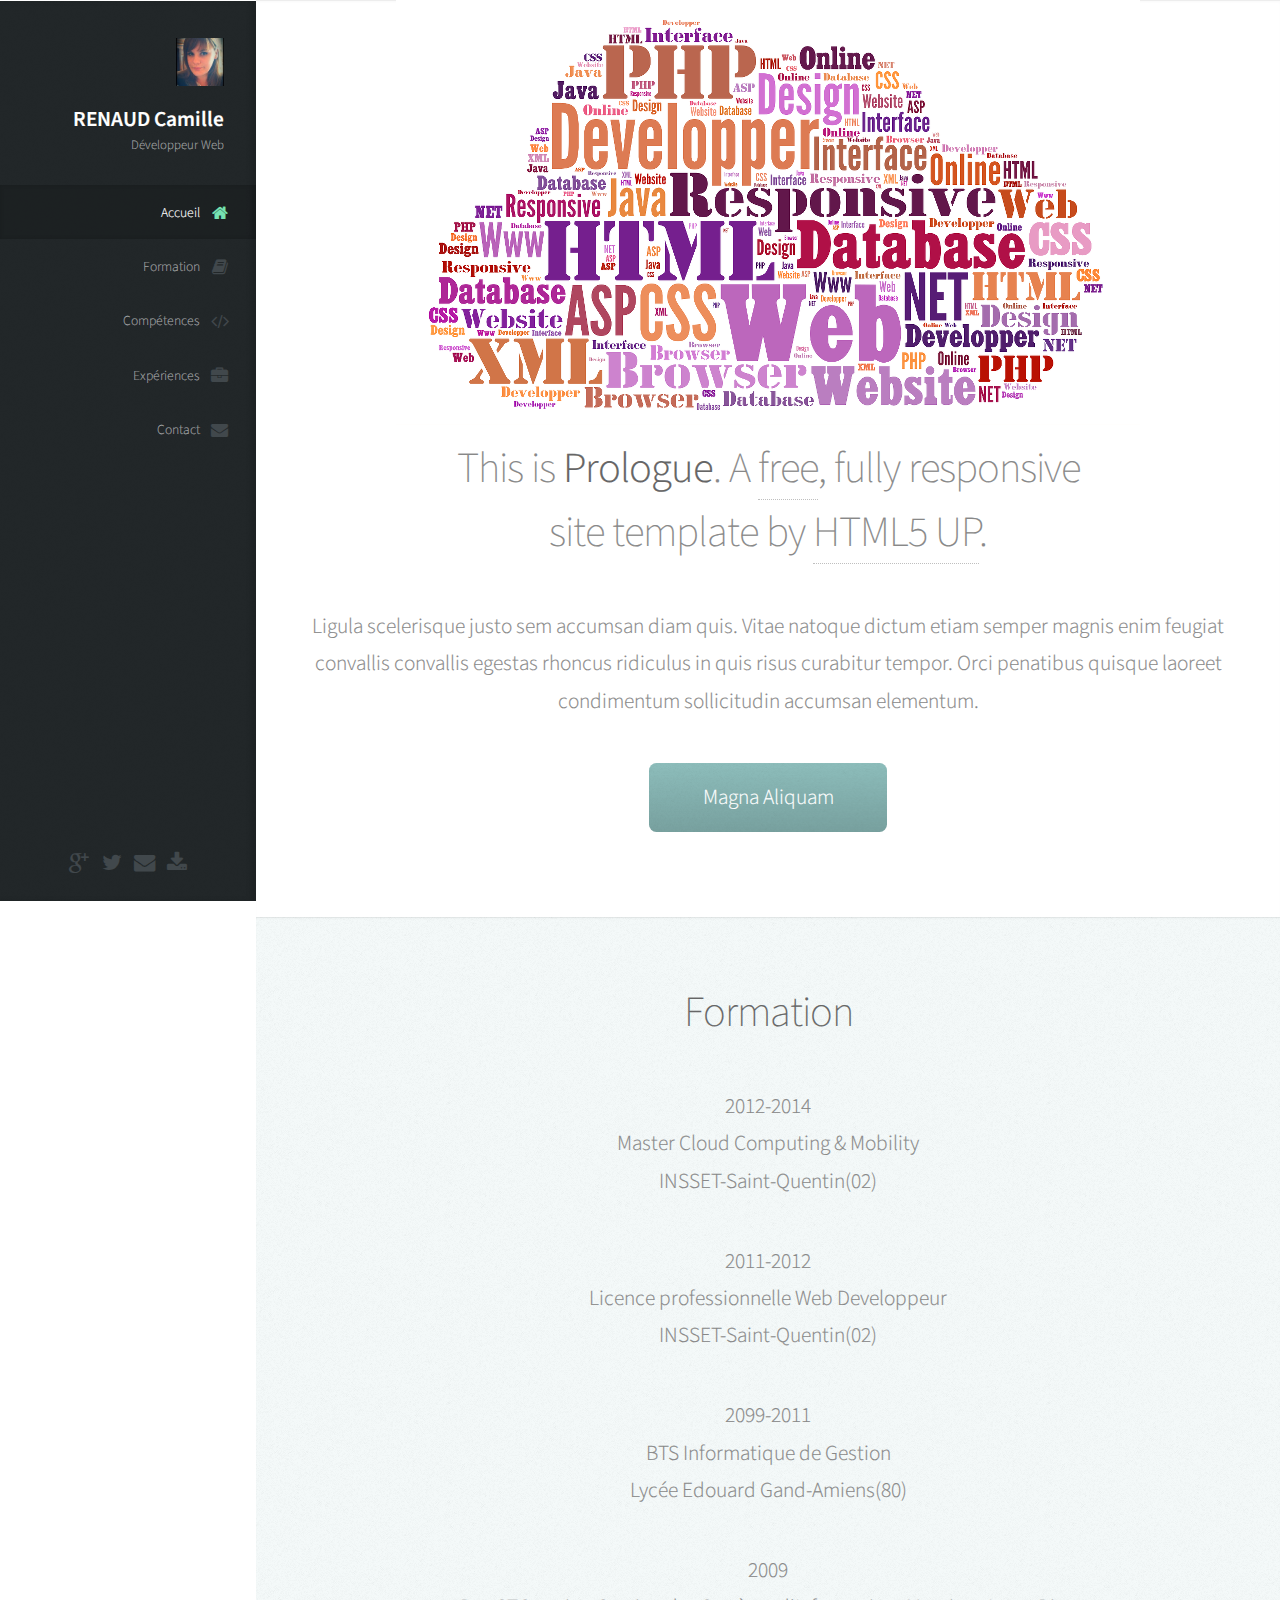
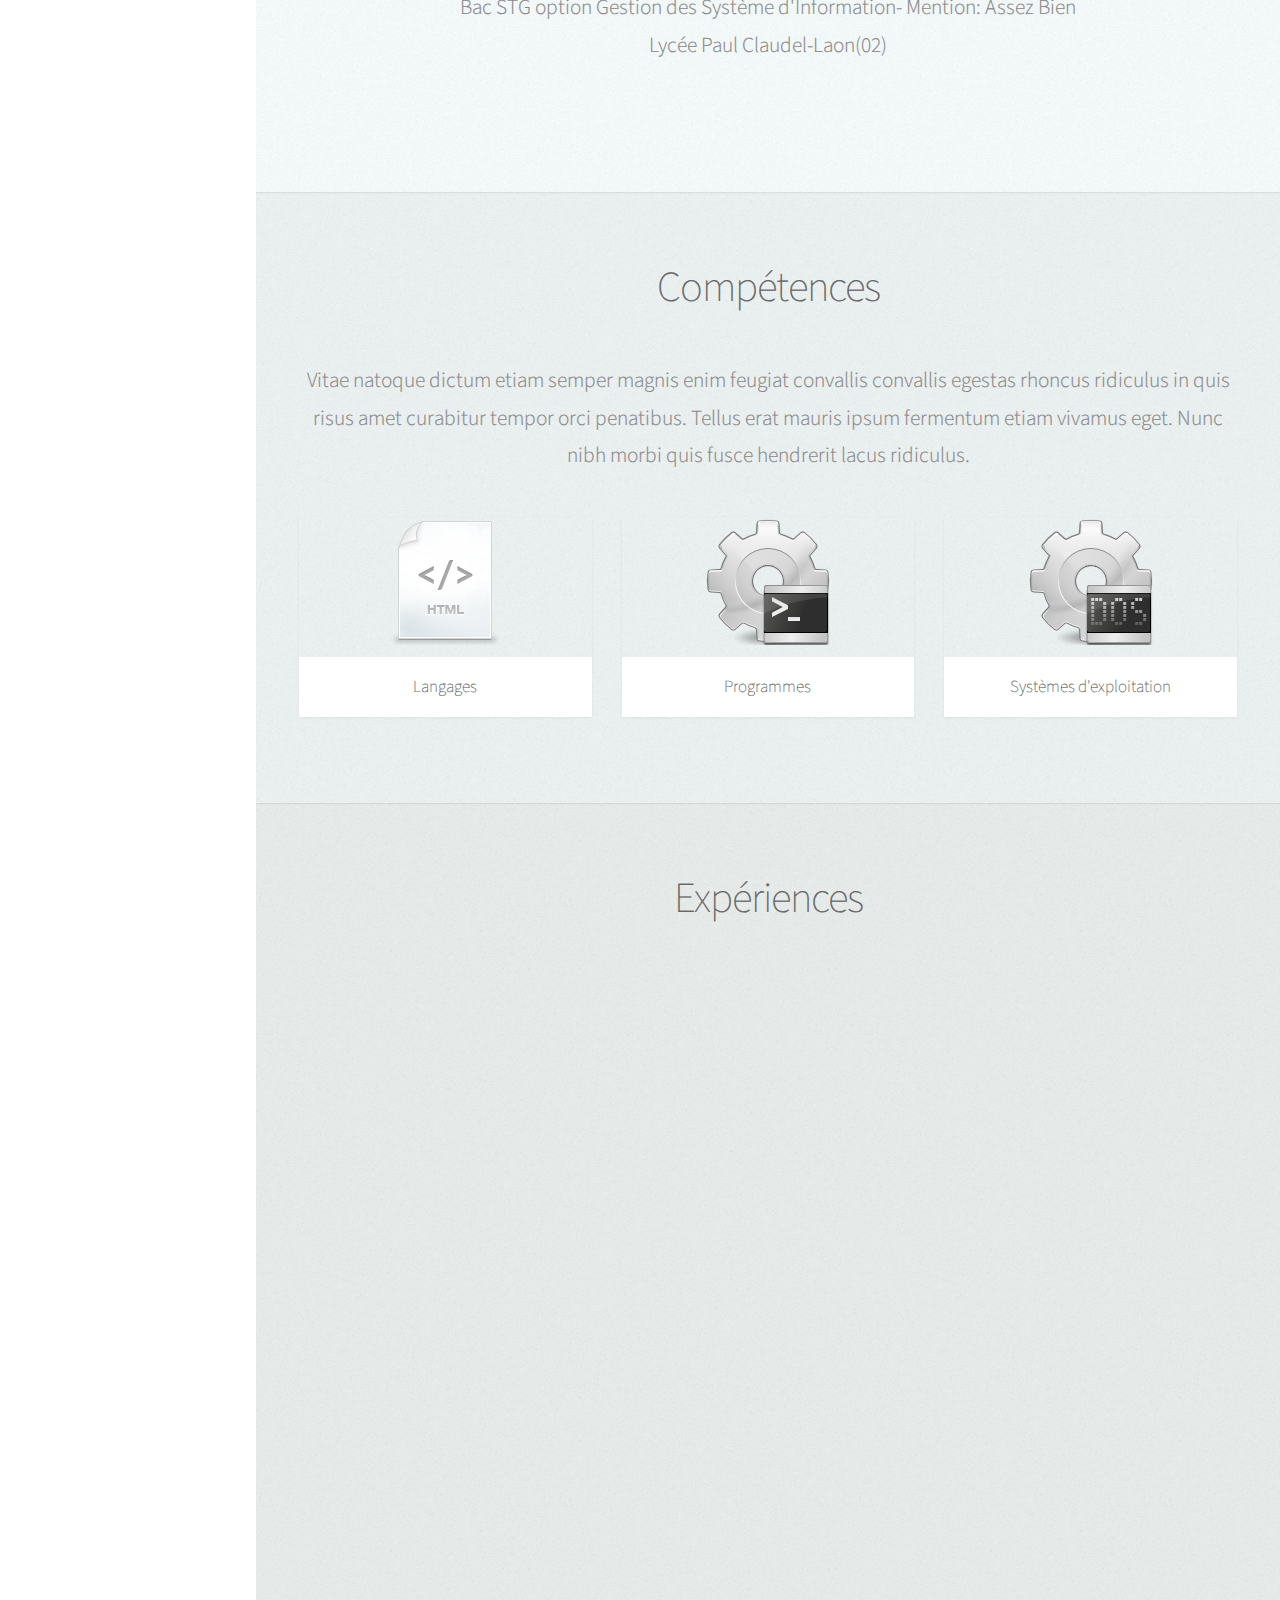
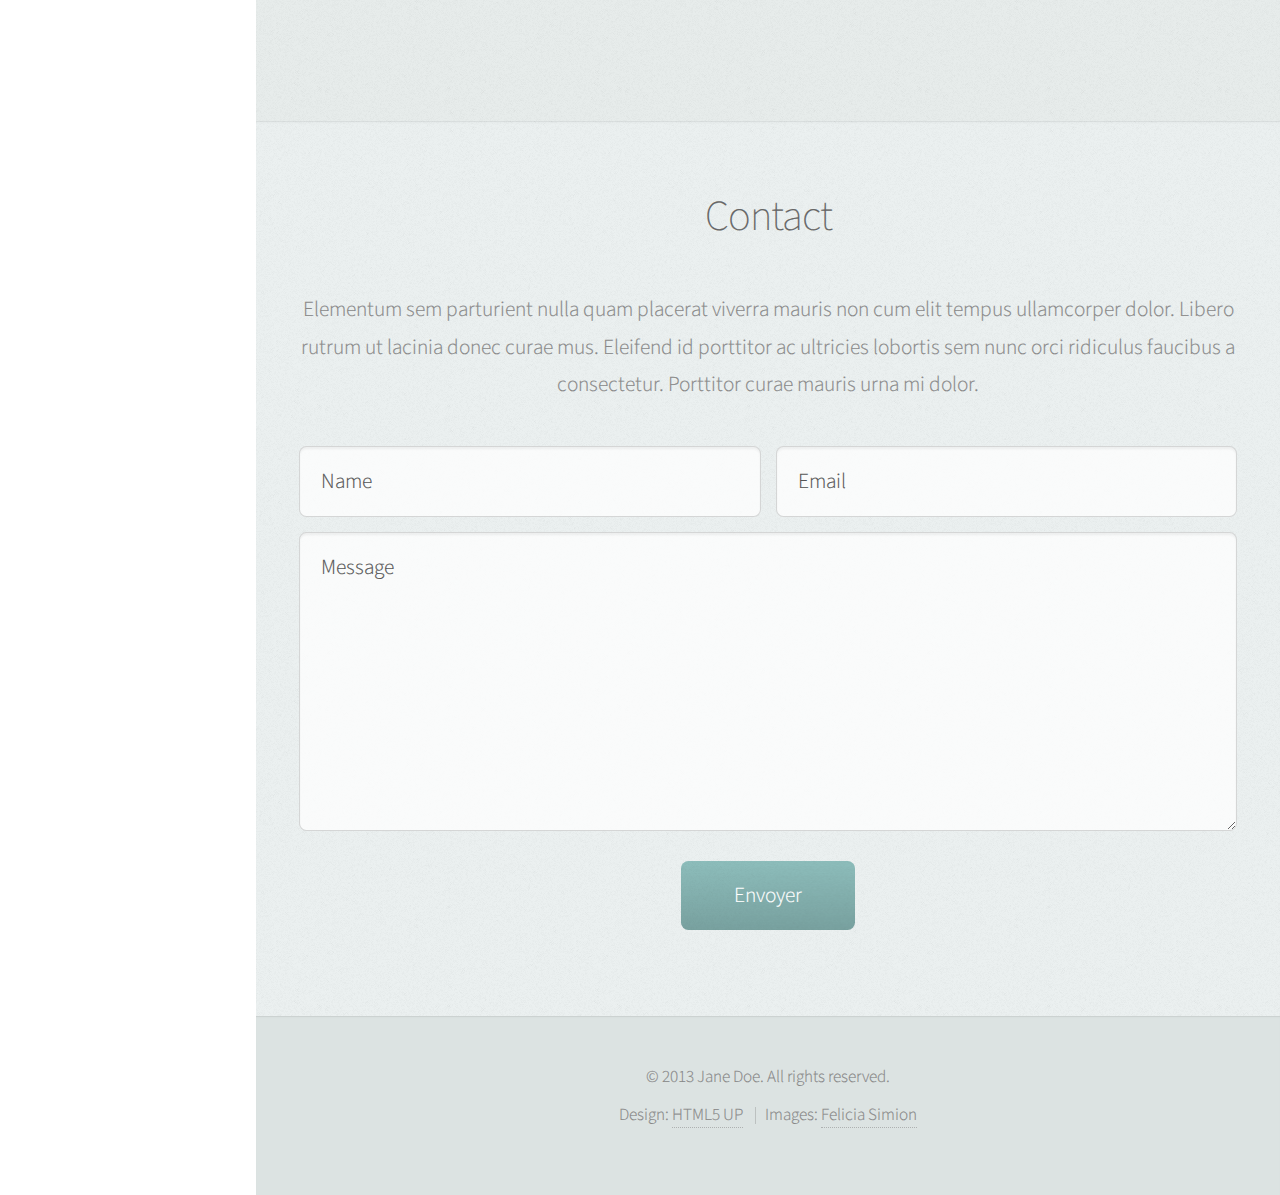
==== commit 257db799: "Update" ====
--- a/prologue/index.html
+++ b/prologue/index.html
@@ -33,7 +33,7 @@
 
 					<!-- Logo -->
 						<div id="logo">
-							<span class="image avatar48"><img src="images/avatar (2).jpg" alt="" /></span>
+							<span class="image avatar48"><img src="images/profil.jpg" alt="" /></span>
 							<h1 id="title">RENAUD Camille</h1>
 							<span class="byline">Développeur Web</span>
 						</div>
@@ -42,7 +42,8 @@
 						<nav id="nav">
 							<ul>
 								<li><a href="#top" id="top-link" class="skel-panels-ignoreHref"><span class="fa fa-home">Accueil</span></a></li>
-								<li><a href="#competence" id="portfolio-link" class="skel-panels-ignoreHref"><span class="fa fa-book">Compétences</span></a></li>
+								<li><a href="#formation" id="portfolio-link" class="skel-panels-ignoreHref"><span class="fa fa-book">Formation</span></a></li>
+								<li><a href="#competence" id="portfolio-link" class="skel-panels-ignoreHref"><span class="fa fa-code">Compétences</span></a></li>
 								<li><a href="#experience" id="about-link" class="skel-panels-ignoreHref"><span class="fa fa-briefcase">Expériences</span></a></li>
 								<li><a href="#contact" id="contact-link" class="skel-panels-ignoreHref"><span class="fa fa-envelope">Contact</span></a></li>
 							</ul>
@@ -89,9 +90,48 @@
 
 						</div>
 					</section>
-					
+
+				<!-- Formation -->
+
+					<section id="formation" class="two">
+						<div class="container">
+
+							<header>
+								<h2>Formation</h2>
+							</header>
+								<div class="ligne">
+								<span class="date">2012-2014</span>
+								<br/>
+								<small class="intitule">Master Cloud Computing & Mobility</small>
+								<br/>
+								<p>INSSET-Saint-Quentin(02)</p>
+							</div>
+							<div class="ligne">
+								<span class="date">2011-2012</span>
+								<br/>
+								<small class="intitule">Licence professionnelle Web Developpeur</small>
+								<br/>
+								<p>INSSET-Saint-Quentin(02)</p>
+							</div>
+							<div class="ligne">
+								<span class="date">2099-2011</span>
+								<br/>
+								<small class="intitule">BTS Informatique de Gestion</small>
+								<br/>
+								<p>Lycée Edouard Gand-Amiens(80)</p>
+							</div>
+							<div class="ligne">
+								<span class="date">2009</span>
+								<br/>
+								<small class="intitule">Bac STG option Gestion des Système d'Information- Mention: Assez Bien</small>
+								<br/>
+								<p>Lycée Paul Claudel-Laon(02)</p>
+							</div>							
+						</div>
+					</section>
+
 				<!-- Compétences -->
-					<section id="competence" class="two">
+					<section id="competence" class="three">
 						<div class="container">
 					
 							<header>
@@ -135,18 +175,19 @@
 					</section>
 
 				<!-- Expérience -->
-					<section id="experience" class="three">
-						<div class="container">
-
-							<header>
-								<h2>Formation</h2>
+					<section id="experience" class="four">
+						<div class="container">
+
+							<header>
+								<h2>Expériences</h2>
 							</header>
 							<iframe src='http://cdn.knightlab.com/libs/timeline/latest/embed/index.html?source=0Aj11MowfPvYHdFdXZmFJZU50dHVqMDJ0Q3JFQV9kMkE&font=Rancho-Gudea&maptype=ROADMAP&lang=fr&start_at_end=true&height=650' width='100%' height='650' frameborder='0'></iframe>
 						</div>
 					</section>
+
 			
 				<!-- Contact -->
-					<section id="contact" class="four">
+					<section id="contact" class="five">
 						<div class="container">
 
 							<header>
--- a/prologue/css/style.css
+++ b/prologue/css/style.css
@@ -1129,4 +1129,9 @@
 		#main > section.four
 		{
 			background-color: #e8edec;
+		}
+
+		#main > section.five
+		{
+			background-color: #ecf1f1;
 		}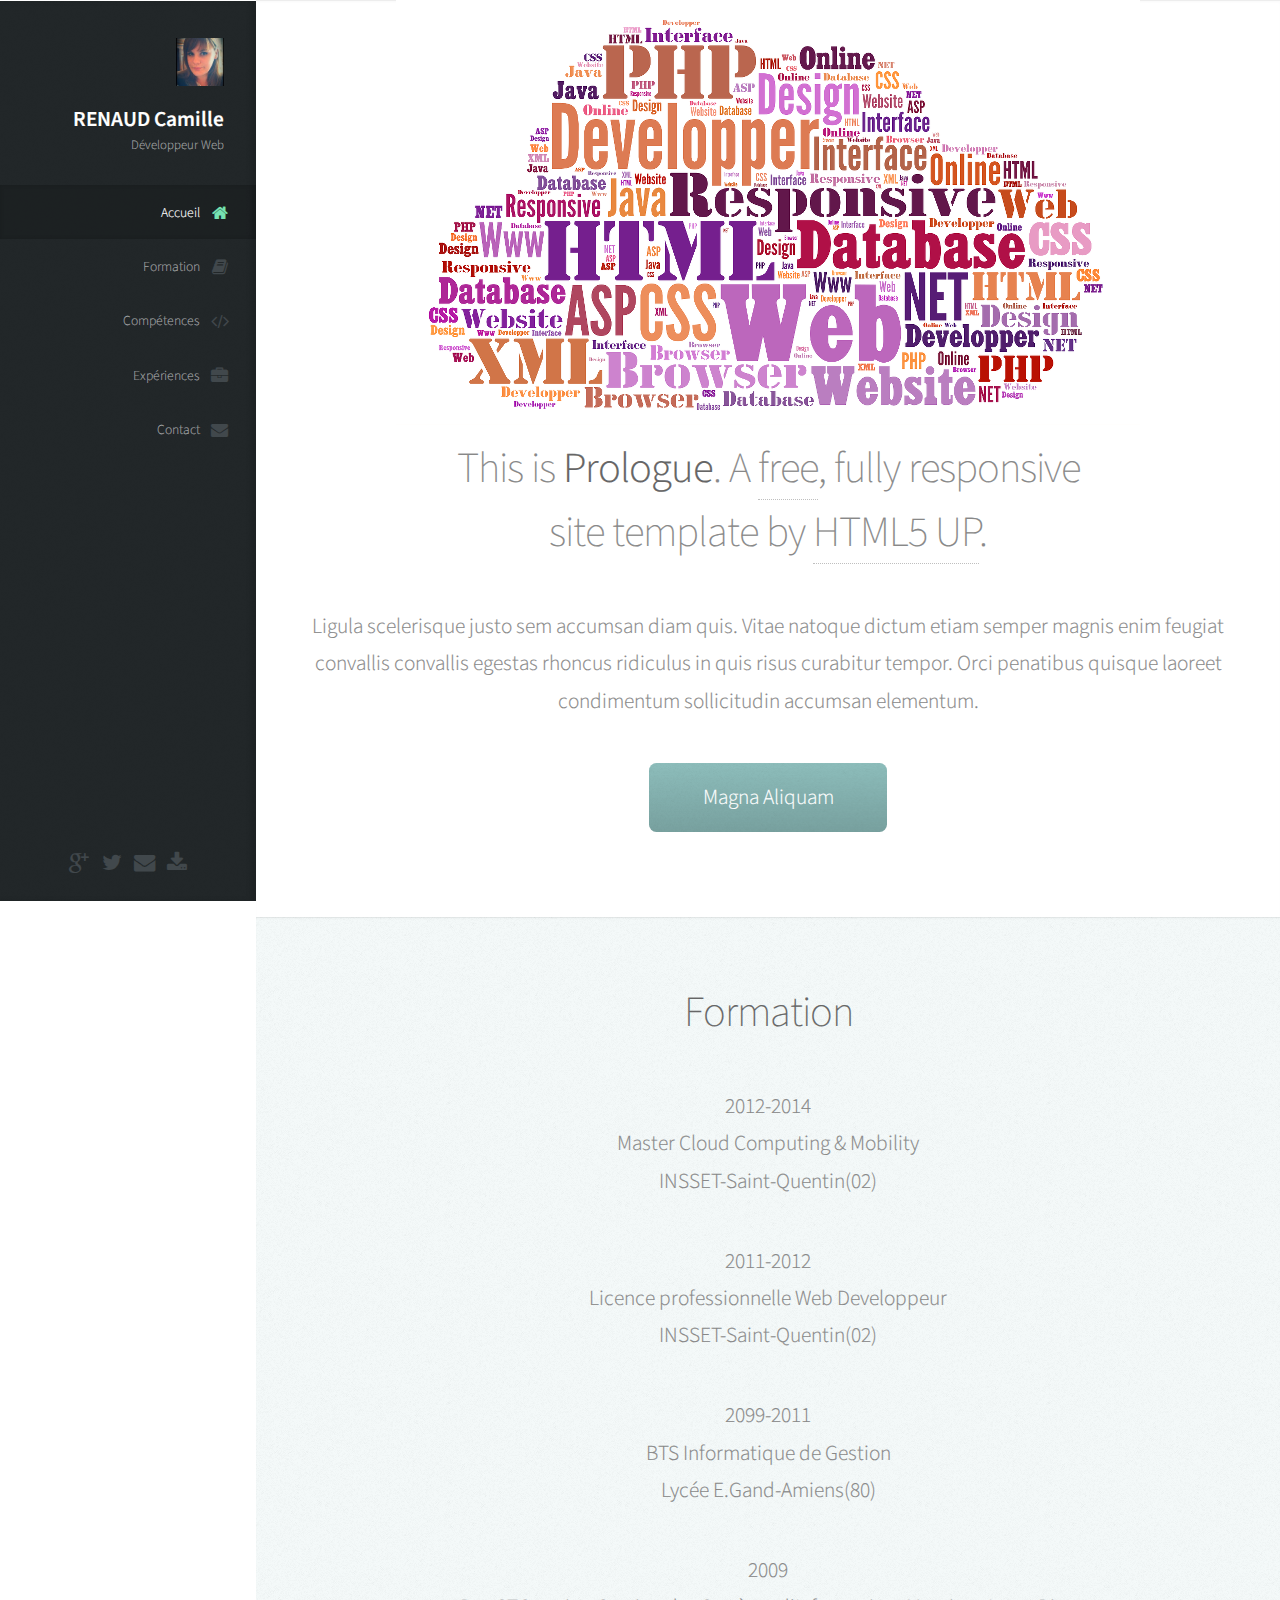
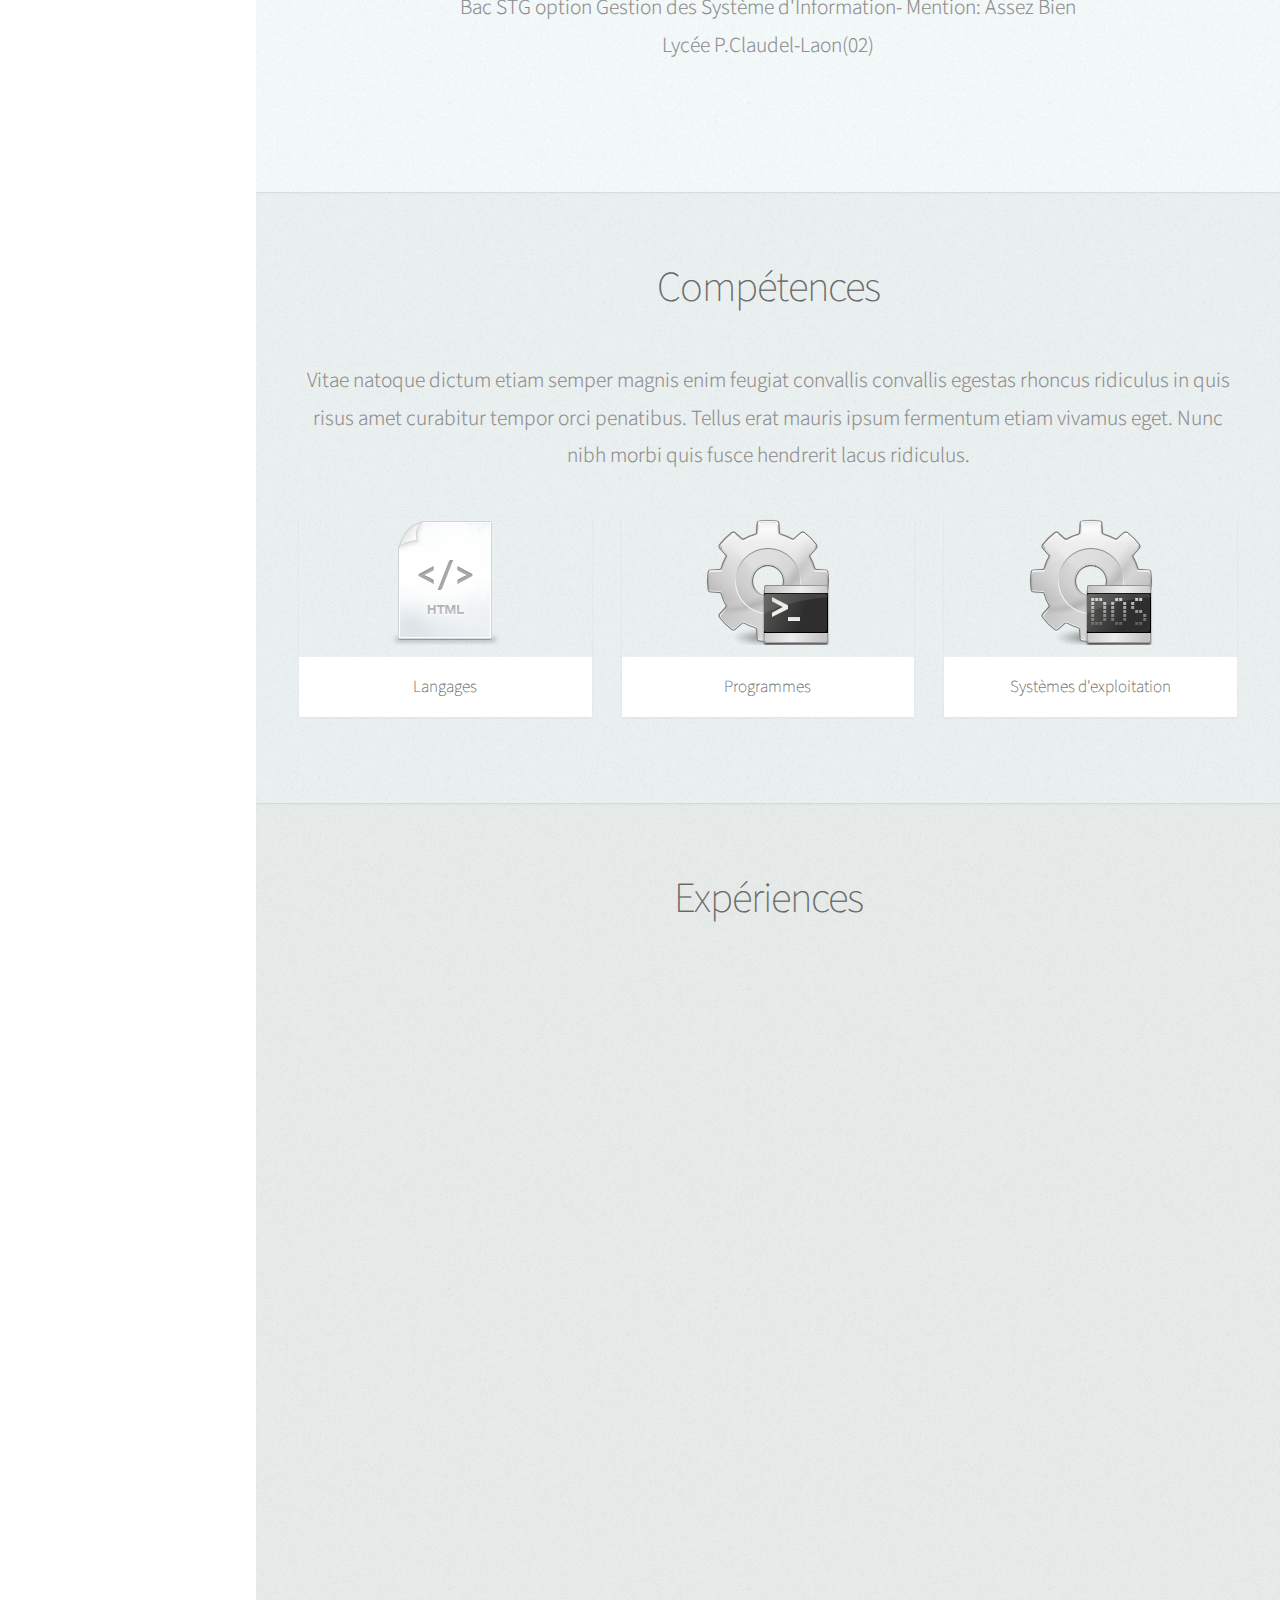
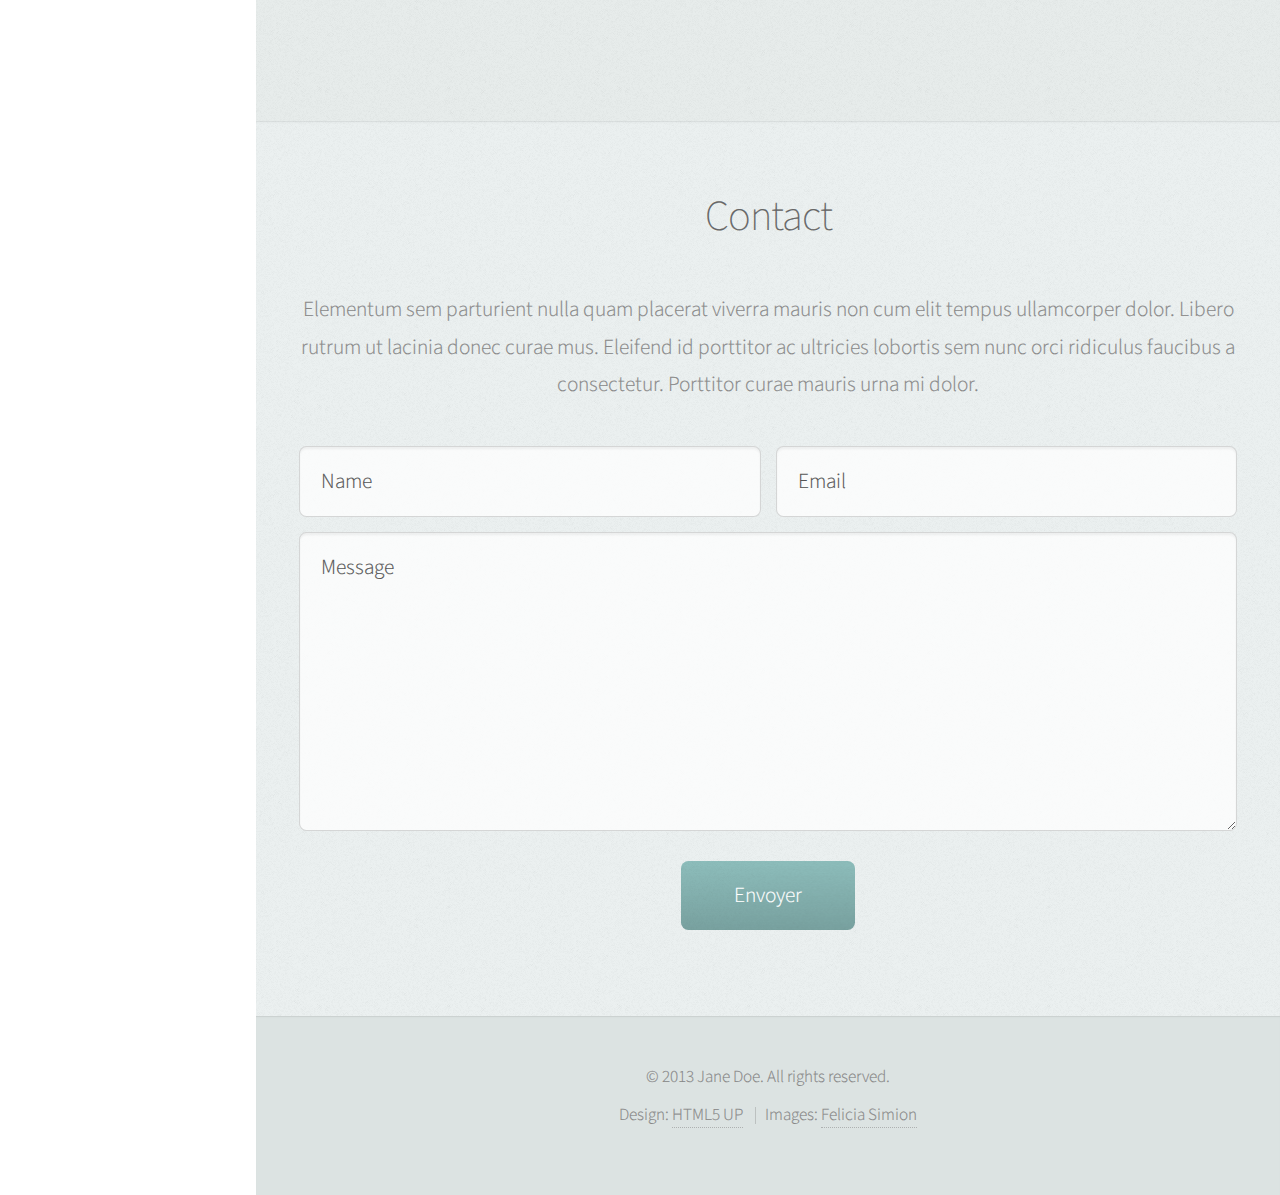
==== commit 7a9e8177: "Update 2" ====
--- a/prologue/index.html
+++ b/prologue/index.html
@@ -118,14 +118,14 @@
 								<br/>
 								<small class="intitule">BTS Informatique de Gestion</small>
 								<br/>
-								<p>Lycée Edouard Gand-Amiens(80)</p>
+								<p>Lycée E.Gand-Amiens(80)</p>
 							</div>
 							<div class="ligne">
 								<span class="date">2009</span>
 								<br/>
 								<small class="intitule">Bac STG option Gestion des Système d'Information- Mention: Assez Bien</small>
 								<br/>
-								<p>Lycée Paul Claudel-Laon(02)</p>
+								<p>Lycée P.Claudel-Laon(02)</p>
 							</div>							
 						</div>
 					</section>
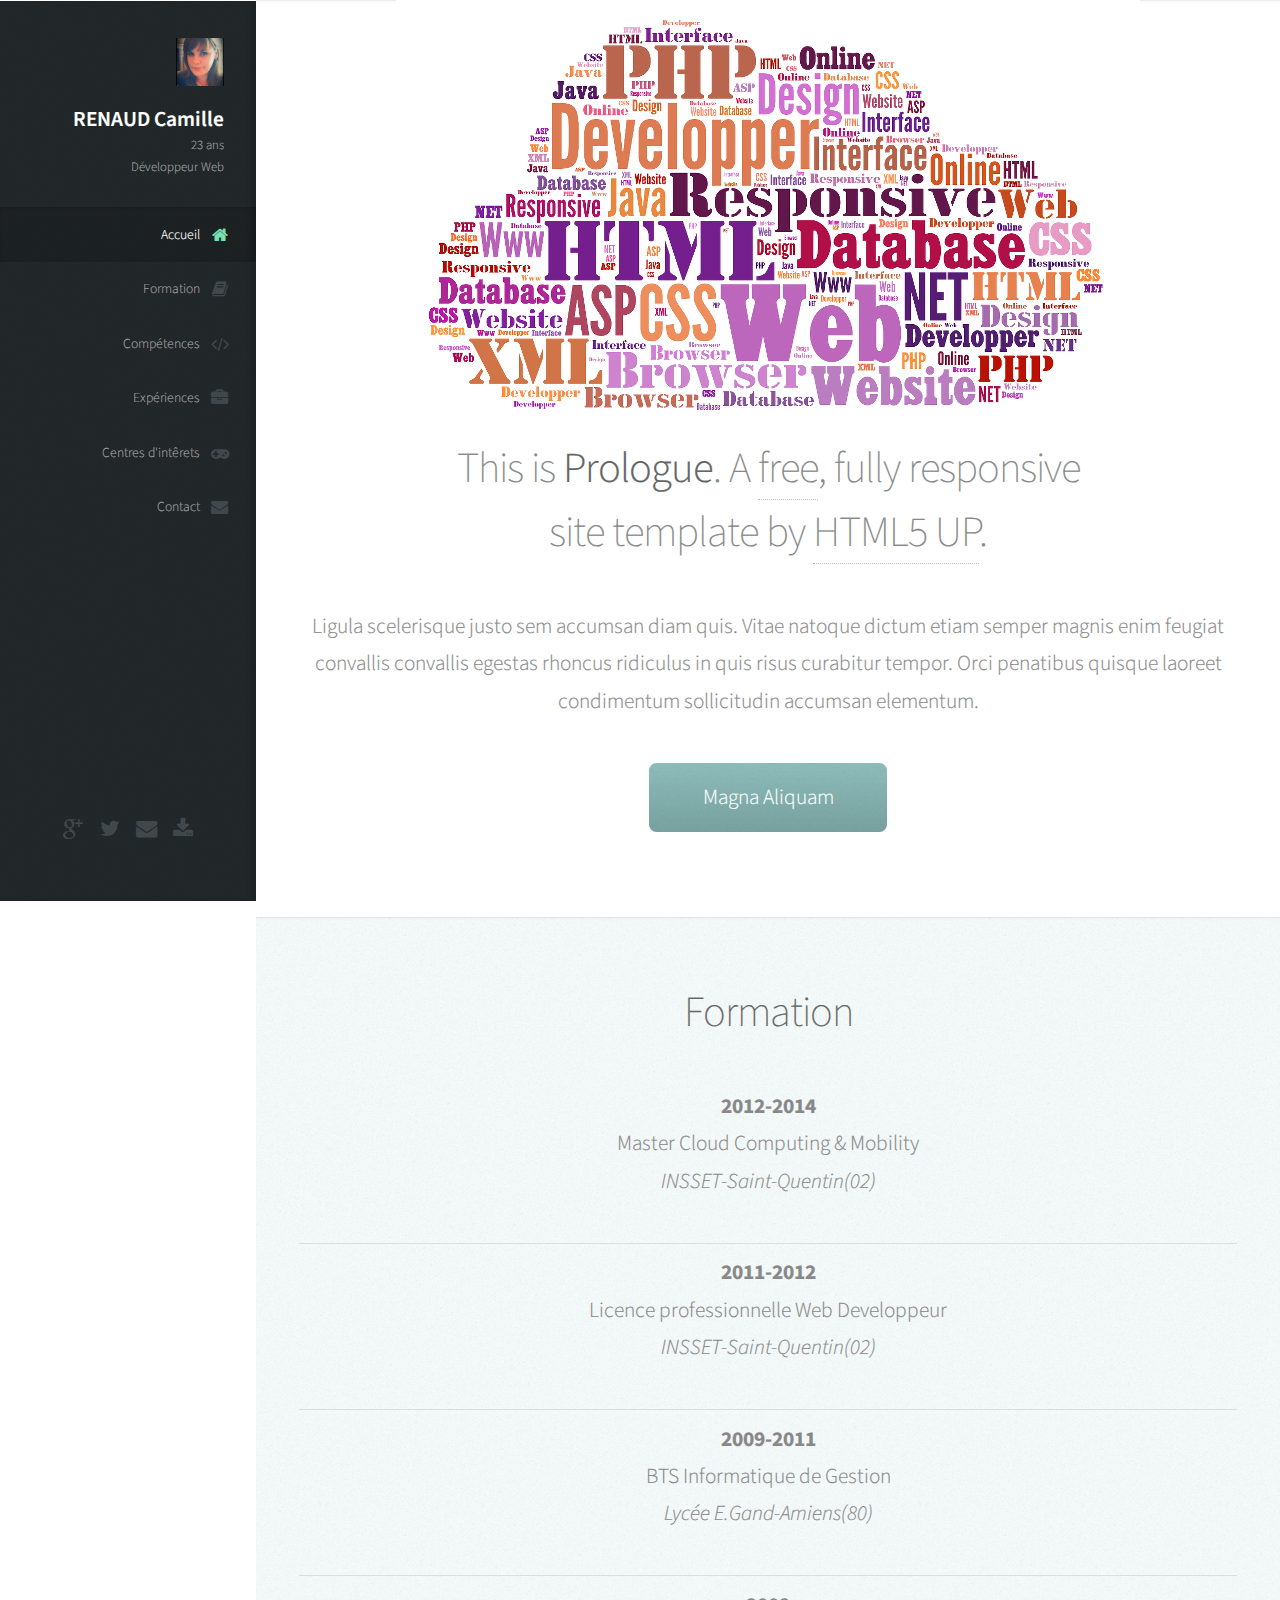
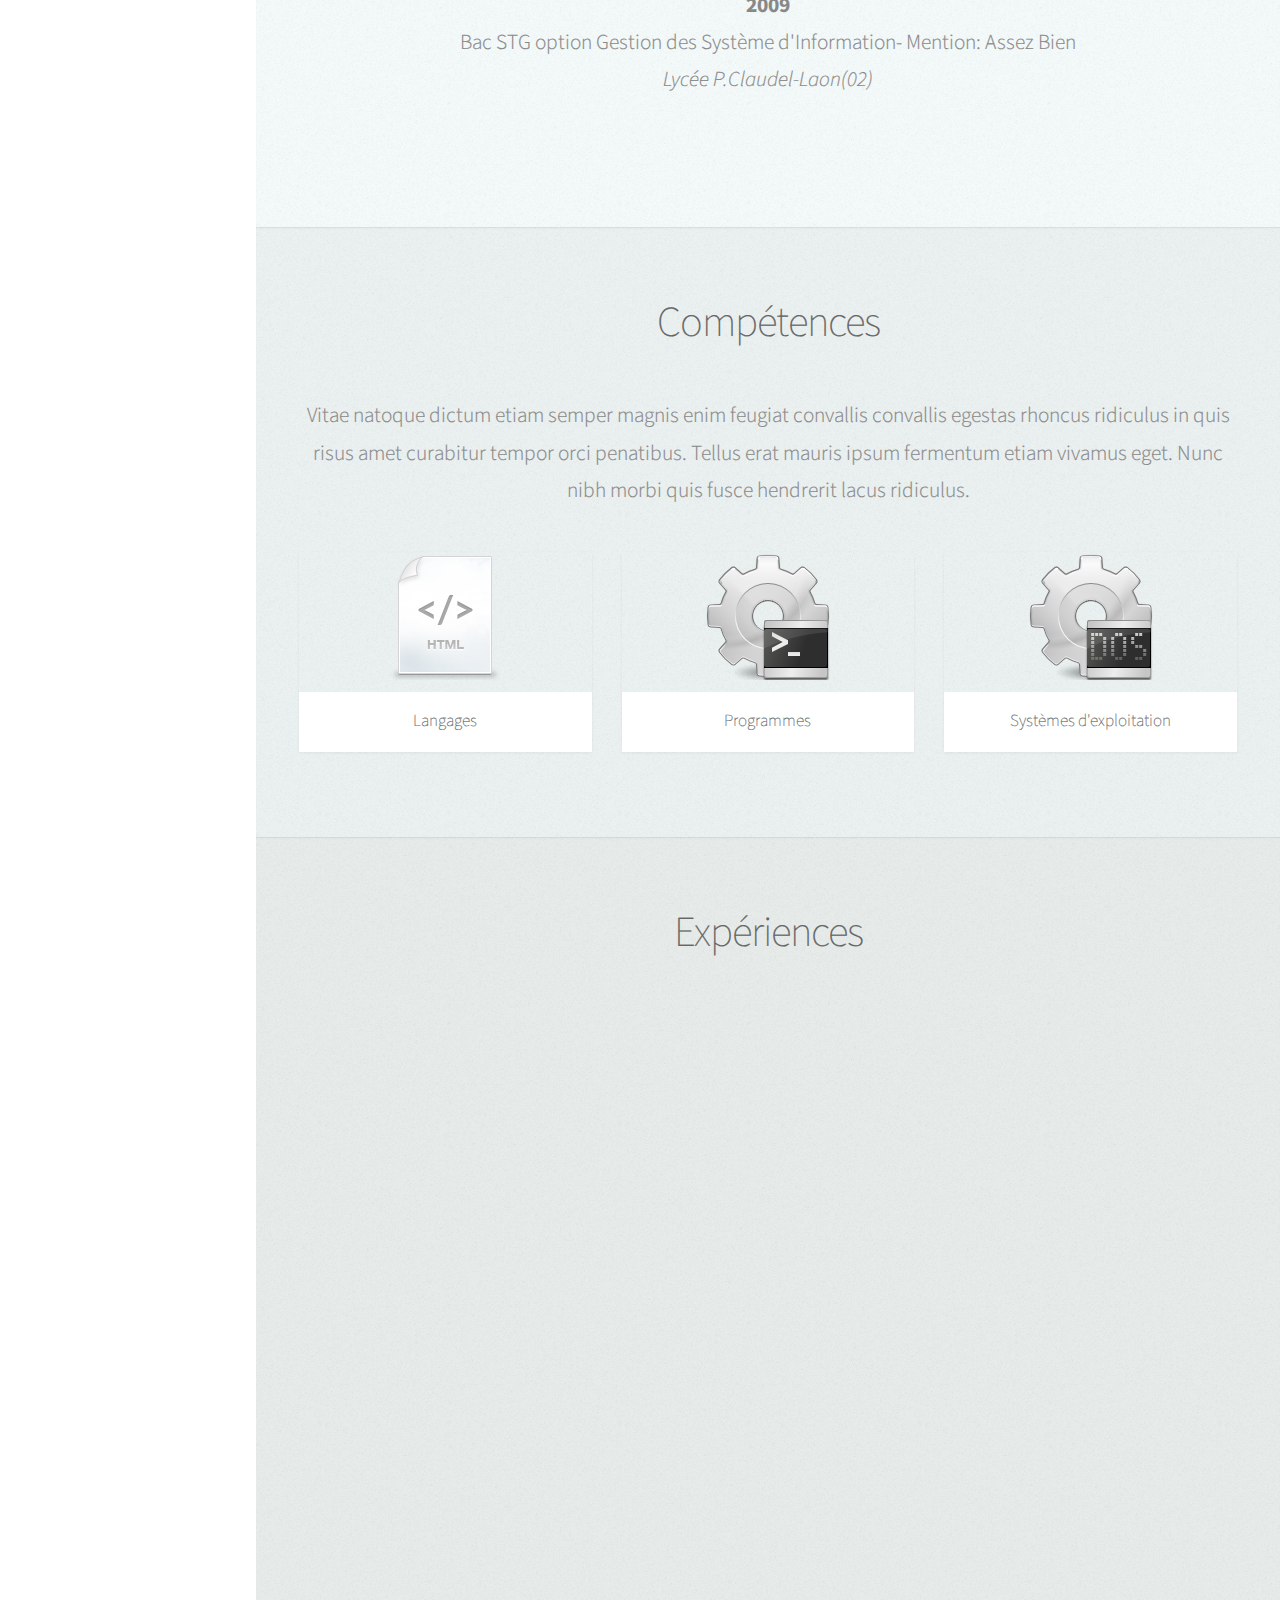
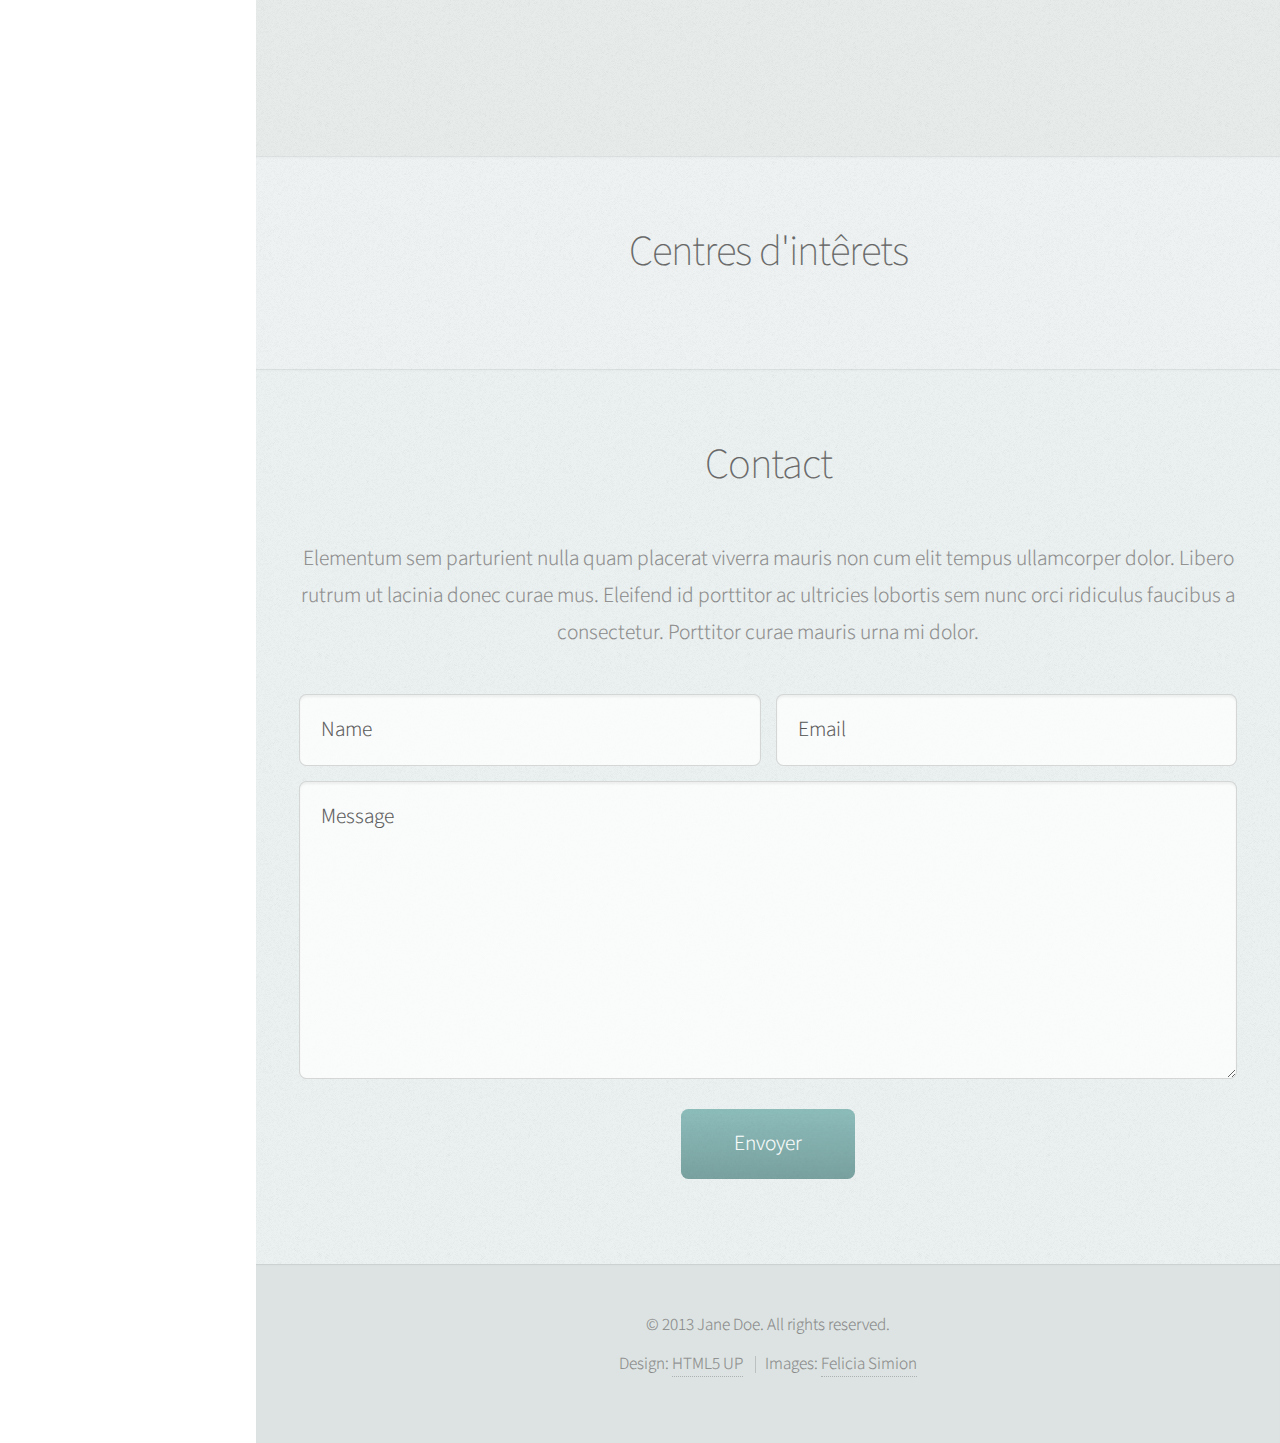
==== commit a95db1f0: "Update 3" ====
--- a/prologue/index.html
+++ b/prologue/index.html
@@ -35,6 +35,7 @@
 						<div id="logo">
 							<span class="image avatar48"><img src="images/profil.jpg" alt="" /></span>
 							<h1 id="title">RENAUD Camille</h1>
+							<span class="byline">23 ans</span>
 							<span class="byline">Développeur Web</span>
 						</div>
 
@@ -42,9 +43,10 @@
 						<nav id="nav">
 							<ul>
 								<li><a href="#top" id="top-link" class="skel-panels-ignoreHref"><span class="fa fa-home">Accueil</span></a></li>
-								<li><a href="#formation" id="portfolio-link" class="skel-panels-ignoreHref"><span class="fa fa-book">Formation</span></a></li>
-								<li><a href="#competence" id="portfolio-link" class="skel-panels-ignoreHref"><span class="fa fa-code">Compétences</span></a></li>
-								<li><a href="#experience" id="about-link" class="skel-panels-ignoreHref"><span class="fa fa-briefcase">Expériences</span></a></li>
+								<li><a href="#formation" id="formation-link" class="skel-panels-ignoreHref"><span class="fa fa-book">Formation</span></a></li>
+								<li><a href="#competence" id="competence-link" class="skel-panels-ignoreHref"><span class="fa fa-code">Compétences</span></a></li>
+								<li><a href="#experience" id="experience-link" class="skel-panels-ignoreHref"><span class="fa fa-briefcase">Expériences</span></a></li>
+								<li><a href="#interet" id="interet-link" class="skel-panels-ignoreHref"><span class="fa fa-gamepad">Centres d'intêrets</span></a></li>
 								<li><a href="#contact" id="contact-link" class="skel-panels-ignoreHref"><span class="fa fa-envelope">Contact</span></a></li>
 							</ul>
 						</nav>
@@ -54,13 +56,12 @@
 				<div class="bottom">
 
 					<!-- Social Icons -->
-						<ul class="icons">
-							<li><a href="#" class="fa fa-google-plus solo"><span>Google +</span></a></li>
+						<ul class="icons tt-wrapper">
+							<li><a href="https://plus.google.com/100307001955660515793/posts" target="_blank" class="fa fa-google-plus solo"><span>Google +</span></a></li>
 							<li><a href="#" class="fa fa-twitter solo"><span>Twitter</span></a></li>
 							<li><a href="mailto:renaud.camille02@gmail.com" class="fa fa-envelope solo"><span>Email</span></a></li>
 							<li><a href="#" class="fa fa-download solo"><span>Télécharger mon CV</span></a></li>
 						</ul>
-				
 				</div>
 			
 			</div>
@@ -104,28 +105,28 @@
 								<br/>
 								<small class="intitule">Master Cloud Computing & Mobility</small>
 								<br/>
-								<p>INSSET-Saint-Quentin(02)</p>
-							</div>
+								<p class="lieu">INSSET-Saint-Quentin(02)</p>
+							</div><hr/>
 							<div class="ligne">
 								<span class="date">2011-2012</span>
 								<br/>
 								<small class="intitule">Licence professionnelle Web Developpeur</small>
 								<br/>
-								<p>INSSET-Saint-Quentin(02)</p>
-							</div>
+								<p class="lieu">INSSET-Saint-Quentin(02)</p>
+							</div><hr/>
 							<div class="ligne">
-								<span class="date">2099-2011</span>
+								<span class="date">2009-2011</span>
 								<br/>
 								<small class="intitule">BTS Informatique de Gestion</small>
 								<br/>
-								<p>Lycée E.Gand-Amiens(80)</p>
-							</div>
+								<p class="lieu">Lycée E.Gand-Amiens(80)</p>
+							</div><hr/>
 							<div class="ligne">
 								<span class="date">2009</span>
 								<br/>
 								<small class="intitule">Bac STG option Gestion des Système d'Information- Mention: Assez Bien</small>
 								<br/>
-								<p>Lycée P.Claudel-Laon(02)</p>
+								<p class="lieu">Lycée P.Claudel-Laon(02)</p>
 							</div>							
 						</div>
 					</section>
@@ -145,30 +146,35 @@
 						
 							<div class="row">
 								<div class="4u">
-									<article class="item">
-										<img src="images/html.png" alt="" /></a>
-										<header>
-											<h3>Langages</h3>
-											<small></small>
-										</header>
-									</article>
+									<a href="#">
+										<article class="item">
+											<img src="images/html.png" alt="" />
+											<header>
+												<h3>Langages</h3>
+											</header>
+										</article>
+									</a>
 									
 								</div>
 								<div class="4u">
-									<article class="item">
-										<img src="images/programmes.png" alt="" /></a>
-										<header>
-											<h3>Programmes</h3>
-										</header>
-									</article>
+									<a href="#">
+										<article class="item">
+											<img src="images/programmes.png" alt="" />
+											<header>
+												<h3>Programmes</h3>
+											</header>
+										</article>
+									</a>
 								</div>
 								<div class="4u">
-									<article class="item">
-										<img src="images/dos.png" alt="" /></a>
-										<header>
-											<h3>Systèmes d'exploitation</h3>
-										</header>
-									</article>
+									<a href="#">
+										<article class="item">
+											<img src="images/dos.png" alt="" />
+											<header>
+												<h3>Systèmes d'exploitation</h3>
+											</header>
+										</article>
+									</a>
 								</div>
 							</div>
 						</div>
@@ -185,9 +191,19 @@
 						</div>
 					</section>
 
+				<!-- Centres d'intêrets -->
+					<section id="interet" class="five">
+						<div class="container">
+
+							<header>
+								<h2>Centres d'intêrets </h2>
+							</header>
+						</div>
+					</section>
+
 			
 				<!-- Contact -->
-					<section id="contact" class="five">
+					<section id="contact" class="six">
 						<div class="container">
 
 							<header>
--- a/prologue/css/style.css
+++ b/prologue/css/style.css
@@ -83,6 +83,15 @@
 	}
 	
 	em, i
+	{
+		font-style: italic;
+	}
+
+	.date
+	{
+		font-weight: bold;
+	}
+	.lieu
 	{
 		font-style: italic;
 	}
@@ -480,6 +489,7 @@
 					font-size: 1em;
 				}
 
+
 /*********************************************************************************/
 /* Icons                                                                         */
 /* Powered by Font Awesome by Dave Gandy | http://fontawesome.io                 */
@@ -497,7 +507,7 @@
 		
 			.fa.solo span
 			{
-				display: none;
+				display: block;
 			}
 
 		.fa:before
@@ -1133,5 +1143,194 @@
 
 		#main > section.five
 		{
+			background-color: #eff3f3;
+		}
+		#main > section.six
+		{
 			background-color: #ecf1f1;
-		}+		}
+
+/*********************************************************************************/
+/* Tooltip                                                                          */
+/*********************************************************************************/
+	.tt-wrapper li a {
+		display: block;
+		width: 48px;
+		height: 70px;
+		margin: 0 2px;
+		outline: none;
+		/*background: transparent url() no-repeat top left;*/
+		position: relative;
+	}
+
+	.tt-wrapper li .fa-google-plus{
+		background-position: 0px 0px;
+	}
+	.tt-wrapper li .fa-twitter{
+    	background-position: -68px 0px;
+	}
+	.tt-wrapper li .fa-envelope{
+   	 	background-position: -136px 0px;
+	}
+	.tt-wrapper li .fa.download{
+    	background-position: -204px 0px;
+	}
+
+/*rgba(255,255,255,0.3);*/
+
+	.tt-wrapper li a span {
+		width: 100px;
+		height: auto;
+		line-height: 20px;
+		padding: 10px;
+		left: 60%;
+		margin-left: -54px;
+		font-family: FontAwesome;
+    	font-weight: 400;   
+	    font-style: italic;
+    	font-size: 14px;
+    	color: #37d58f;
+    	text-shadow: 1px 1px 1px rgba(0, 0, 0, 0.1);
+    	text-align: center;
+    	border: 4px solid #fff;
+    	background: #fff;
+    	text-indent: 0px;
+    	border-radius: 5px;
+    	position: absolute;
+    	pointer-events: none;
+    	bottom: 100px;
+    	opacity: 0;
+    	box-shadow: 1px 1px 2px rgba(0,0,0,0.1);
+    	-webkit-transition: all 0.3s ease-in-out;
+		-moz-transition: all 0.3s ease-in-out;
+		-o-transition: all 0.3s ease-in-out;
+		-ms-transition: all 0.3s ease-in-out;
+		transition: all 0.3s ease-in-out;
+	}
+
+	.tt-wrapper li a span:before,
+	.tt-wrapper li a span:after{
+    	content: '';
+    	position: absolute;
+    	bottom: -15px;
+    	left: 50%;
+    	margin-left: -9px;
+    	width: 0;
+    	height: 0;
+    	border-left: 10px solid transparent;
+    	border-right: 10px solid transparent;
+    	border-top: 10px solid rgba(0,0,0,0.1);
+	}
+
+	.tt-wrapper li a span:after{
+		bottom: -14px;
+		margin-left: -10px;
+		border-top: 10px solid #fff;
+	}
+	.tt-wrapper li a:hover span{
+    	opacity: 0.9;
+    	bottom: 80px;
+	}	
+
+/*********************************************************************************/
+/* Accordion Competences                                                         */
+/*********************************************************************************/
+.ac-container{
+	width: 400px;
+	margin: 10px auto 30px auto;
+	text-align: left;
+}
+.ac-container label{
+	font-family: 'BebasNeueRegular', 'Arial Narrow', Arial, sans-serif;
+	padding: 5px 20px;
+	position: relative;
+	z-index: 20;
+	display: block;
+	height: 30px;
+	cursor: pointer;
+	color: #777;
+	text-shadow: 1px 1px 1px rgba(255,255,255,0.8);
+	line-height: 33px;
+	font-size: 19px;
+	background: #ffffff;
+	background: -moz-linear-gradient(top, #ffffff 1%, #eaeaea 100%);
+	background: -webkit-gradient(linear, left top, left bottom, color-stop(1%,#ffffff), color-stop(100%,#eaeaea));
+	background: -webkit-linear-gradient(top, #ffffff 1%,#eaeaea 100%);
+	background: -o-linear-gradient(top, #ffffff 1%,#eaeaea 100%);
+	background: -ms-linear-gradient(top, #ffffff 1%,#eaeaea 100%);
+	background: linear-gradient(top, #ffffff 1%,#eaeaea 100%);
+	filter: progid:DXImageTransform.Microsoft.gradient( startColorstr='#ffffff', endColorstr='#eaeaea',GradientType=0 );
+	box-shadow: 
+		0px 0px 0px 1px rgba(155,155,155,0.3), 
+		1px 0px 0px 0px rgba(255,255,255,0.9) inset, 
+		0px 2px 2px rgba(0,0,0,0.1);
+}
+.ac-container label:hover{
+	background: #fff;
+}
+.ac-container input:checked + label,
+.ac-container input:checked + label:hover{
+	background: #c6e1ec;
+	color: #3d7489;
+	text-shadow: 0px 1px 1px rgba(255,255,255, 0.6);
+	box-shadow: 
+		0px 0px 0px 1px rgba(155,155,155,0.3), 
+		0px 2px 2px rgba(0,0,0,0.1);
+}
+.ac-container label:hover:after,
+.ac-container input:checked + label:hover:after{
+	content: '';
+	position: absolute;
+	width: 24px;
+	height: 24px;
+	right: 13px;
+	top: 7px;
+	background: transparent url(../images/arrow_down.png) no-repeat center center;	
+}
+.ac-container input:checked + label:hover:after{
+	background-image: url(../images/arrow_up.png);
+}
+.ac-container input{
+	display: none;
+}
+.ac-container article{
+	background: rgba(255, 255, 255, 0.5);
+	margin-top: -1px;
+	overflow: hidden;
+	height: 0px;
+	position: relative;
+	z-index: 10;
+	-webkit-transition: height 0.3s ease-in-out, box-shadow 0.6s linear;
+	-moz-transition: height 0.3s ease-in-out, box-shadow 0.6s linear;
+	-o-transition: height 0.3s ease-in-out, box-shadow 0.6s linear;
+	-ms-transition: height 0.3s ease-in-out, box-shadow 0.6s linear;
+	transition: height 0.3s ease-in-out, box-shadow 0.6s linear;
+}
+.ac-container article p{
+	font-style: italic;
+	color: #777;
+	line-height: 23px;
+	font-size: 14px;
+	padding: 20px;
+	text-shadow: 1px 1px 1px rgba(255,255,255,0.8);
+}
+.ac-container input:checked ~ article{
+	-webkit-transition: height 0.5s ease-in-out, box-shadow 0.1s linear;
+	-moz-transition: height 0.5s ease-in-out, box-shadow 0.1s linear;
+	-o-transition: height 0.5s ease-in-out, box-shadow 0.1s linear;
+	-ms-transition: height 0.5s ease-in-out, box-shadow 0.1s linear;
+	transition: height 0.5s ease-in-out, box-shadow 0.1s linear;
+	box-shadow: 0px 0px 0px 1px rgba(155,155,155,0.3);
+}
+.ac-container input:checked ~ article.ac-small{
+	height: 140px;
+	background: url("images/dark_wood.png");
+}
+.ac-container input:checked ~ article.ac-medium{
+	height: 180px;	
+	background: url("images/dark_wood.png");
+}
+.ac-container input:checked ~ article.ac-large{
+	height: 230px;
+	background: url("images/dark_wood.png");
+}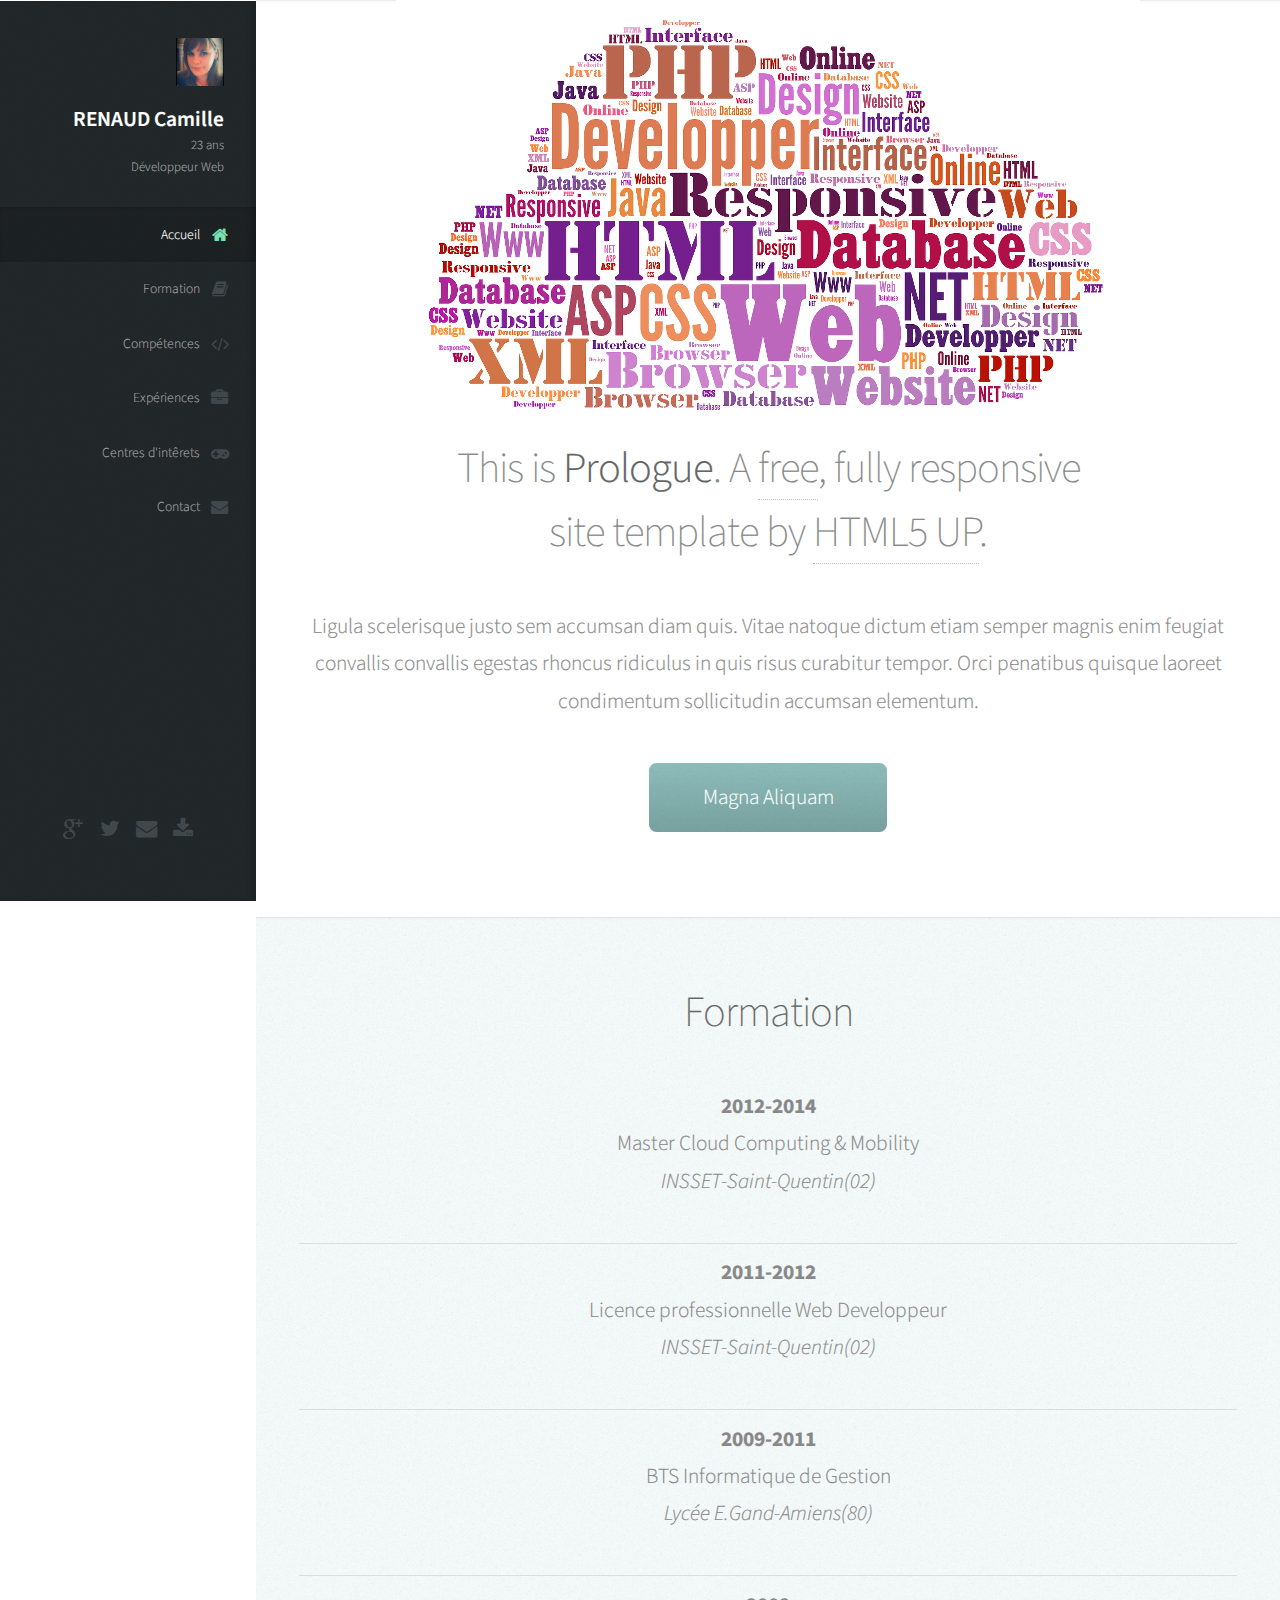
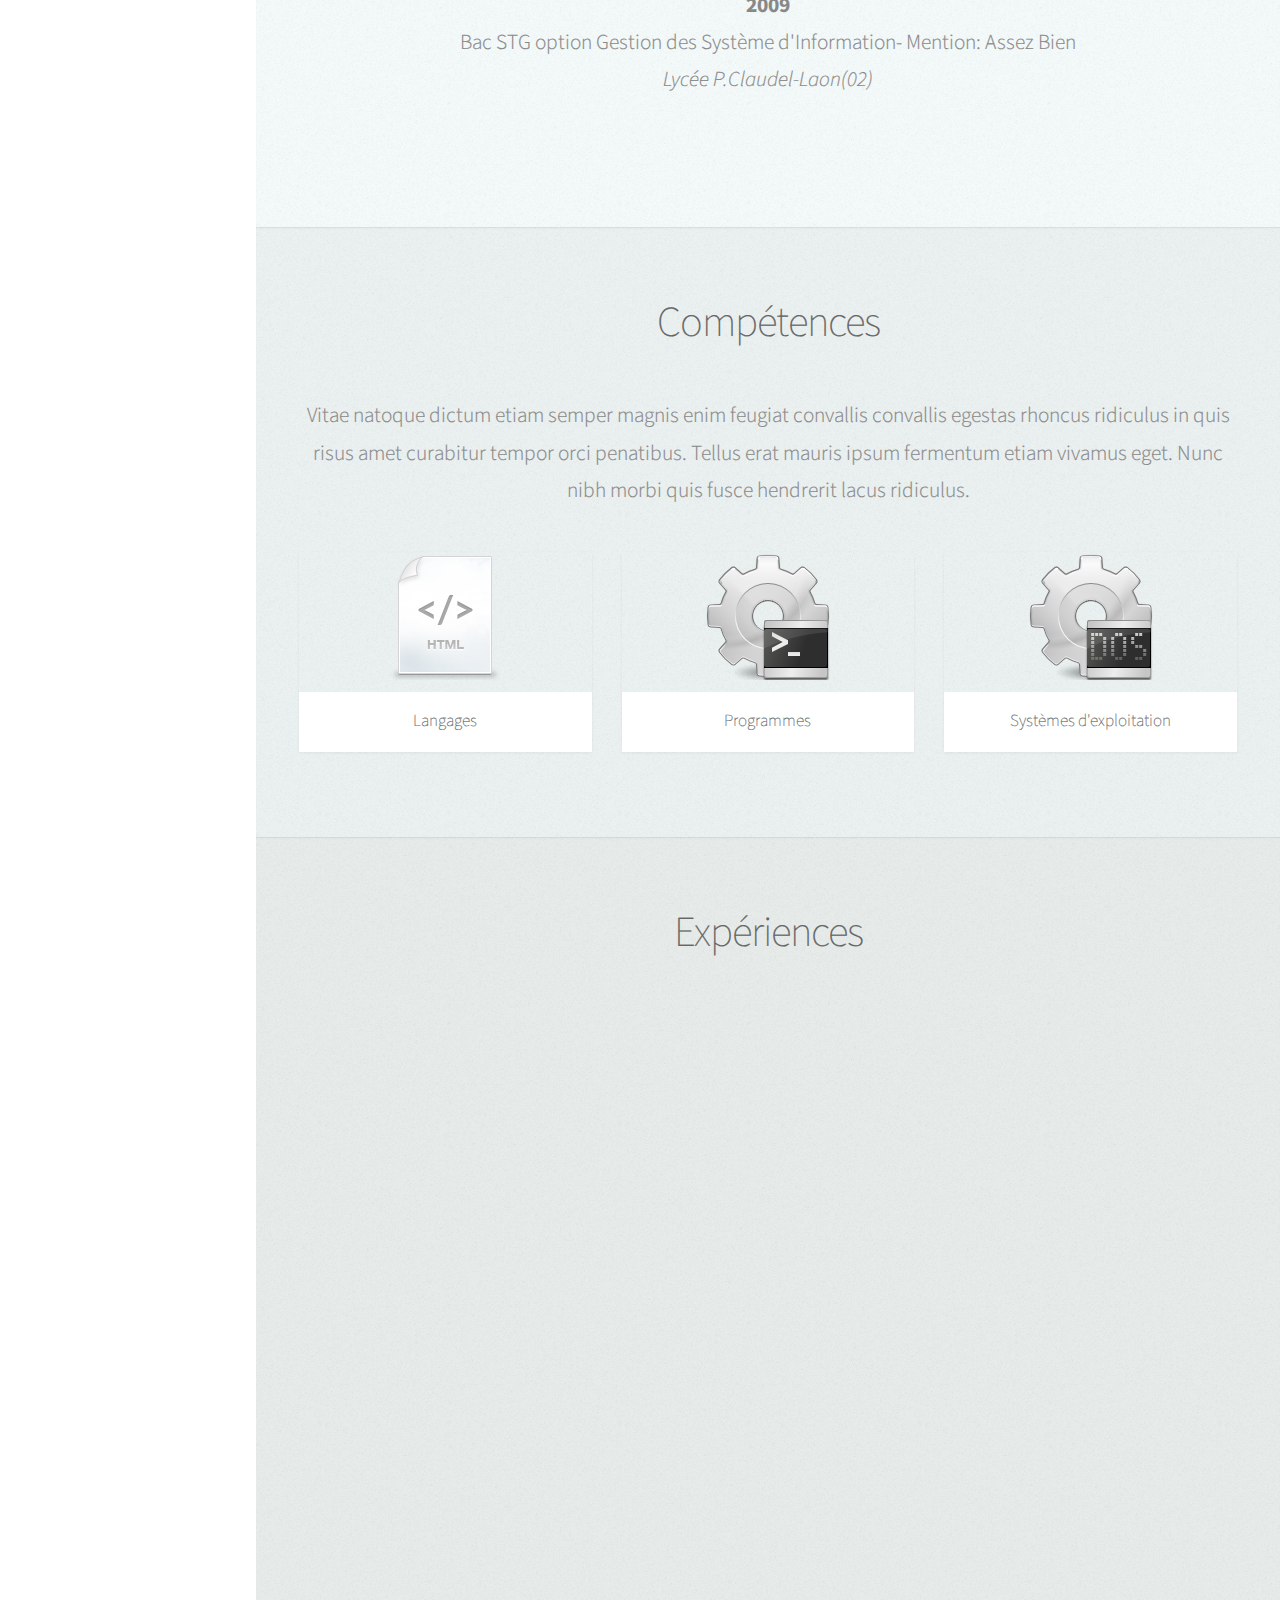
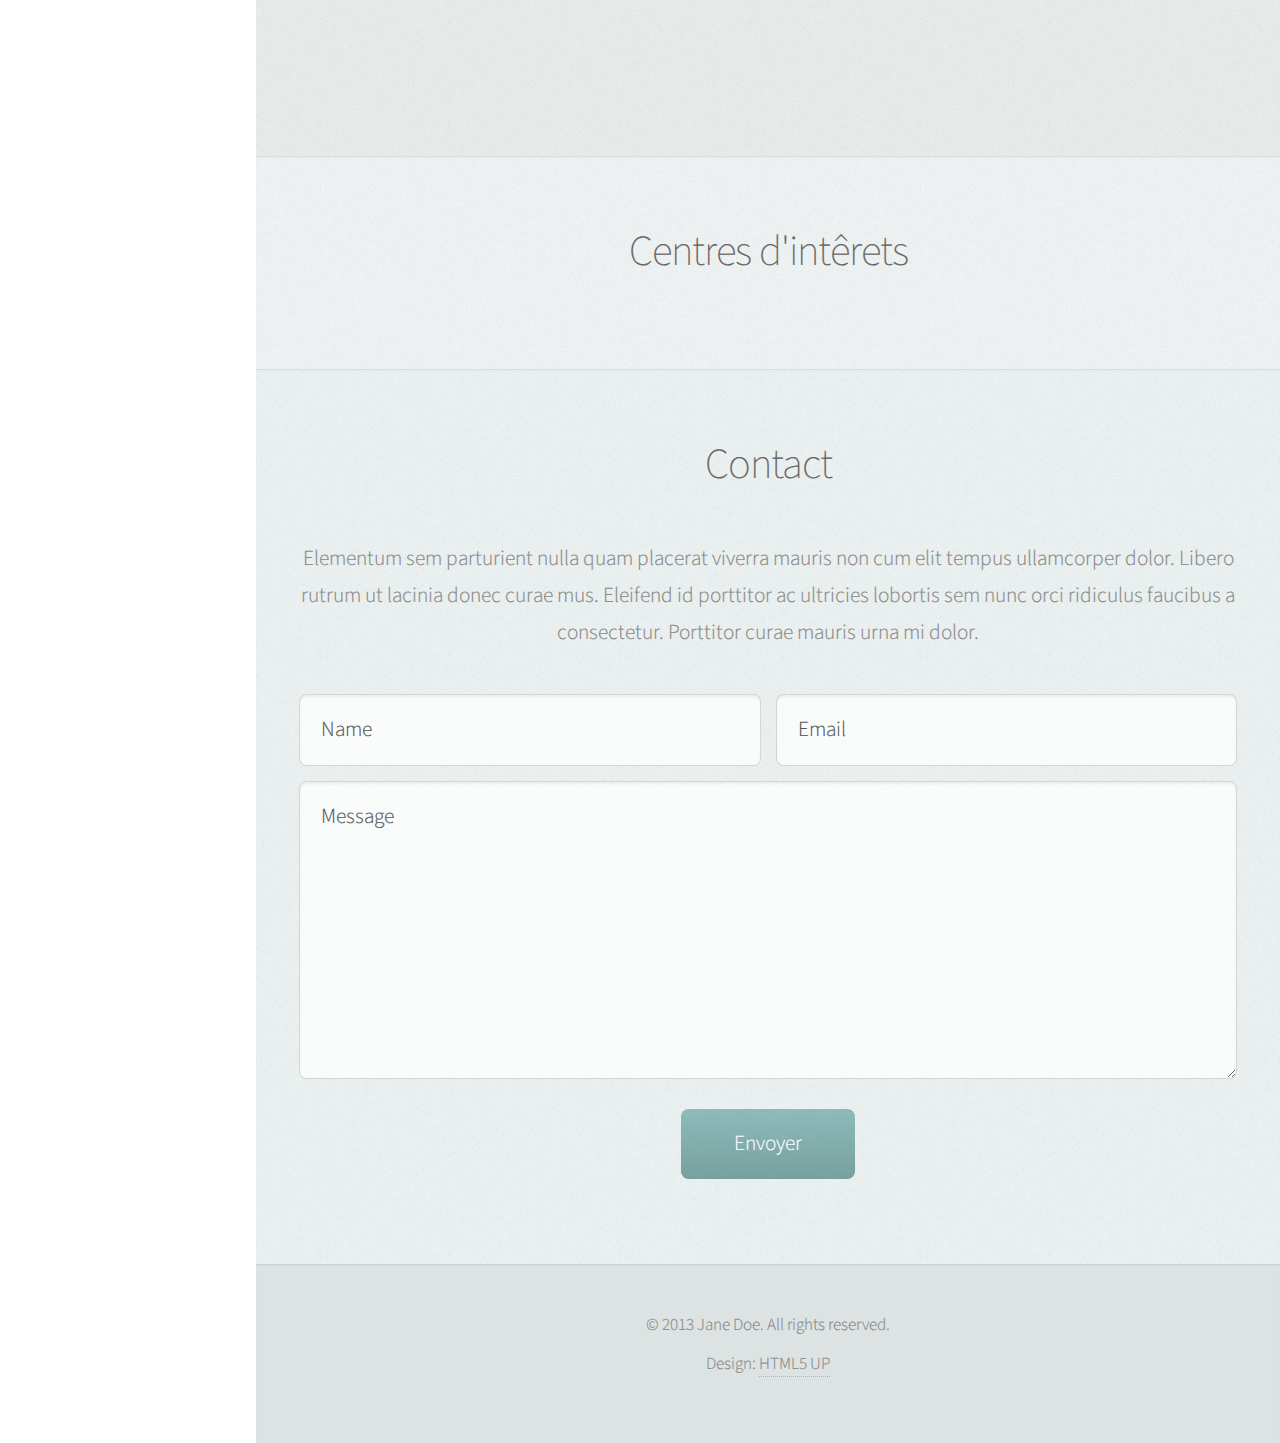
==== commit 433a79ee: "Update index.html" ====
--- a/prologue/index.html
+++ b/prologue/index.html
@@ -9,13 +9,17 @@
 		<title>Camille RENAUD </title>
 		<meta http-equiv="content-type" content="text/html; charset=utf-8" />
 		<meta name="description" content="" />
-		<meta name="keywords" content="" />
+		<meta name="author" content="Camille RENAUD"/>
+		<meta name="keywords" content="c-renaud, web developper,cloud computing, insset," />
 		<link href="http://fonts.googleapis.com/css?family=Source+Sans+Pro:200,300,400,600" rel="stylesheet" type="text/css" />
 		<!--[if lte IE 8]><script src="js/html5shiv.js"></script><![endif]-->
 		<script src="js/jquery.min.js"></script>
 		<script src="js/skel.min.js"></script>
 		<script src="js/skel-panels.min.js"></script>
 		<script src="js/init.js"></script>
+		<script type="text/javascript"
+    			src="http://www.google.com/recaptcha/api/challenge?k=your_public_key">
+		</script>
 		<noscript>
 			<link rel="stylesheet" href="css/skel-noscript.css" />
 			<link rel="stylesheet" href="css/style.css" />
@@ -227,11 +231,10 @@
 								</div>
 								<div class="row">
 									<div class="12u">
-										<a href="mailto:renaud.camille@crenaud.com" class="button submit">Envoyer</a>
+										<a href="mailto:contact@c-renaud.fr" class="button submit">Envoyer</a>
 									</div>
 								</div>
 							</form>
-
 						</div>
 					</section>
 			
@@ -245,11 +248,10 @@
 						<p>&copy; 2013 Jane Doe. All rights reserved.</p>
 						<ul class="menu">
 							<li>Design: <a href="http://html5up.net">HTML5 UP</a></li>
-							<li>Images: <a href="http://ineedchemicalx.deviantart.com">Felicia Simion</a></li>
 						</ul>
 					</div>
 				
 			</div>
 
 	</body>
-</html>+</html>
